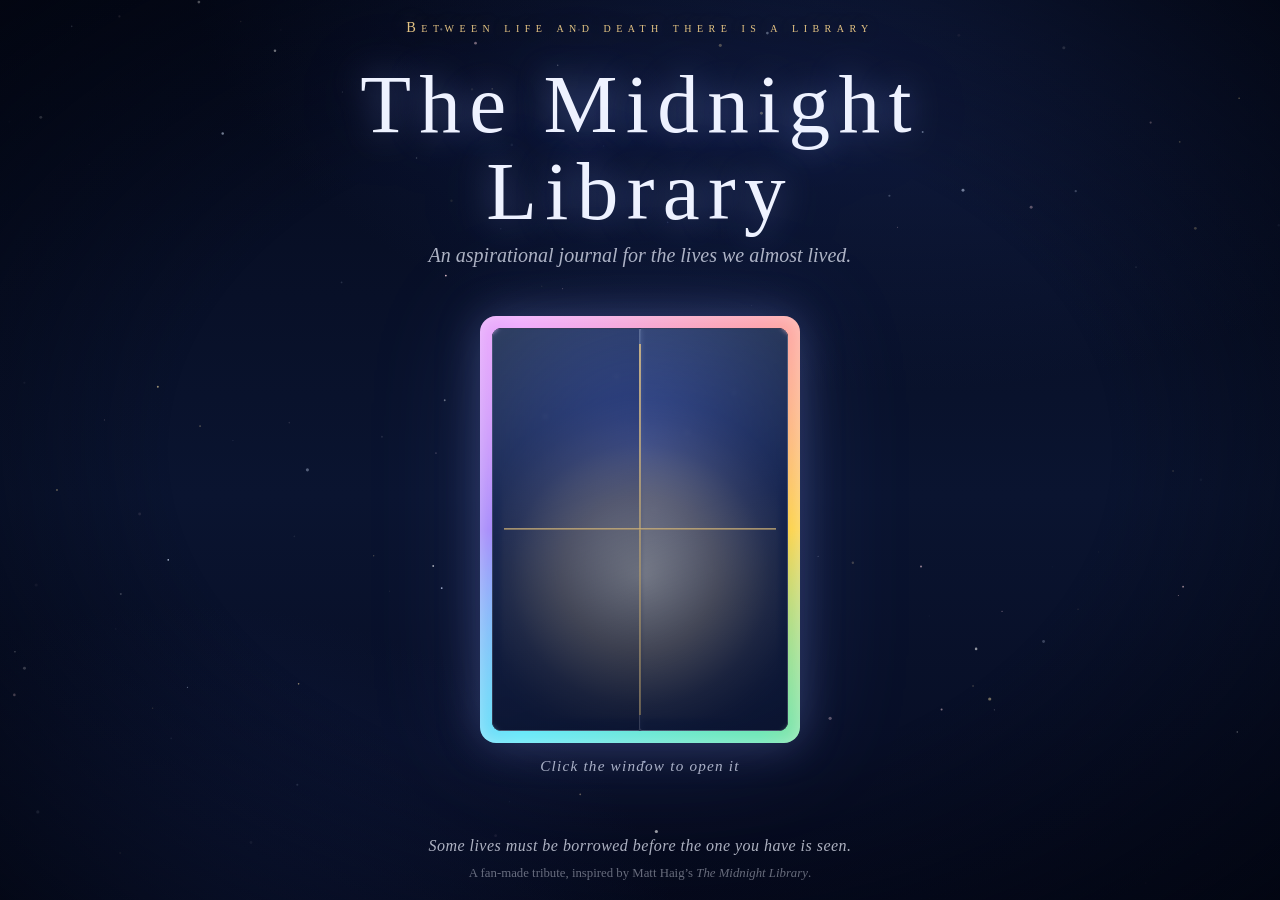
==== the-midnight-library.html @ 25c4d3fc "Add standalone single-file version for offline use Co-authored-by: arena-agent <297053741+arena-agen" ====
<!DOCTYPE html>
<html lang="en">
<head>
<meta charset="UTF-8">
<meta name="viewport" content="width=device-width, initial-scale=1.0">
<title>The Midnight Library — An Aspirational Journal</title>
<meta name="description" content="A fan-made interactive journal inspired by Matt Haig's The Midnight Library. Open the window, borrow a life, and return to your own.">
<link rel="icon" href="data:image/svg+xml,%3Csvg xmlns='http://www.w3.org/2000/svg' viewBox='0 0 100 100'%3E%3Ctext y='.9em' font-size='90'%3E%E2%9C%A6%3C/text%3E%3C/svg%3E">
<style>
/* ============================================================
   The Midnight Library — an aspirational journal
   Navy night · white serif · a window full of other lives
   ============================================================ */

:root {
  --navy-0: #050a1c;
  --navy-1: #0a1430;
  --navy-2: #101d42;
  --ink: #eef2ff;
  --ink-dim: rgba(238, 242, 255, 0.72);
  --gold: #e6c584;
  --gold-soft: rgba(230, 197, 132, 0.45);
  --serif: "Times New Roman", Times, serif;
}

* { margin: 0; padding: 0; box-sizing: border-box; }

html { scrollbar-color: var(--navy-2) var(--navy-0); }

body {
  font-family: var(--serif);
  color: var(--ink);
  background:
    radial-gradient(1200px 800px at 70% -10%, #14224d 0%, transparent 60%),
    radial-gradient(900px 700px at 15% 110%, #101c44 0%, transparent 55%),
    linear-gradient(180deg, var(--navy-0), var(--navy-1) 55%, #060b20);
  min-height: 100vh;
  overflow-x: hidden;
}

::selection { background: rgba(230, 197, 132, 0.35); color: #fff; }

#starfield {
  position: fixed;
  inset: 0;
  z-index: 0;
  display: block;
}

.vignette {
  position: fixed;
  inset: 0;
  z-index: 1;
  pointer-events: none;
  background: radial-gradient(ellipse at center, transparent 52%, rgba(2, 5, 15, 0.78) 100%);
}

/* ---------------- screens ---------------- */

.screen {
  position: fixed;
  inset: 0;
  z-index: 2;
  overflow-y: auto;
  display: flex;
  flex-direction: column;
  align-items: center;
  justify-content: center;
  text-align: center;
  padding: clamp(1.2rem, 4vw, 3rem);
  opacity: 0;
  visibility: hidden;
  transform: translateY(16px);
  pointer-events: none;
  transition: opacity 0.7s ease, transform 0.7s ease, visibility 0s linear 0.7s;
}

.screen.active {
  opacity: 1;
  visibility: visible;
  transform: none;
  pointer-events: auto;
  transition: opacity 0.7s ease, transform 0.7s ease, visibility 0s;
}

.overline {
  font-variant: small-caps;
  letter-spacing: 0.38em;
  font-size: clamp(0.72rem, 1.6vw, 0.9rem);
  color: var(--gold);
  text-shadow: 0 0 18px rgba(230, 197, 132, 0.35);
  margin-bottom: 1rem;
}

.screen-title {
  font-size: clamp(1.7rem, 5vw, 2.8rem);
  font-weight: normal;
  letter-spacing: 0.04em;
  line-height: 1.15;
  margin-bottom: 0.9rem;
}

.lede {
  color: var(--ink-dim);
  font-style: italic;
  font-size: clamp(1rem, 2.2vw, 1.15rem);
  max-width: 46ch;
  margin-bottom: 1.8rem;
  line-height: 1.6;
}

/* ---------------- landing ---------------- */

#screen-landing { gap: 0.55rem; }

.site-title {
  font-size: clamp(2.6rem, 8vw, 5.2rem);
  font-weight: normal;
  letter-spacing: 0.1em;
  line-height: 1.05;
  text-shadow:
    0 0 34px rgba(150, 175, 255, 0.45),
    0 0 90px rgba(120, 150, 255, 0.25);
}

.site-sub {
  color: var(--ink-dim);
  font-style: italic;
  font-size: clamp(1rem, 2.4vw, 1.25rem);
  margin-bottom: 1.6rem;
}

/* ------- the little window ------- */

.window {
  background: none;
  border: none;
  cursor: pointer;
  font-family: inherit;
  color: inherit;
  display: flex;
  flex-direction: column;
  align-items: center;
  gap: 0.9rem;
  padding: 0.5rem;
  margin: 0.4rem 0 0.6rem;
}

.window-frame {
  display: block;
  width: min(46vmin, 320px);
  aspect-ratio: 3 / 4;
  border-radius: 16px;
  padding: 12px;
  background: conic-gradient(from 210deg,
    #67e8f9, #a78bfa, #f0abfc, #fda4af, #fcd34d, #6ee7b7, #67e8f9);
  box-shadow:
    0 0 44px rgba(140, 160, 255, 0.28),
    0 0 120px rgba(120, 140, 255, 0.14),
    inset 0 0 16px rgba(255, 255, 255, 0.35);
  transition: transform 0.6s cubic-bezier(0.2, 0.8, 0.2, 1), box-shadow 0.6s ease;
  position: relative;
}

.window:hover .window-frame,
.window:focus-visible .window-frame {
  transform: scale(1.04);
  box-shadow:
    0 0 60px rgba(160, 180, 255, 0.4),
    0 0 160px rgba(130, 150, 255, 0.22),
    inset 0 0 18px rgba(255, 255, 255, 0.45);
}

.window:focus-visible { outline: 2px dashed var(--gold); outline-offset: 8px; border-radius: 18px; }

.window-inner {
  position: absolute;
  inset: 12px;
  border-radius: 9px;
  overflow: hidden;
  background: radial-gradient(circle at 50% 30%, #26398c 0%, #0d1838 55%, #080f26 100%);
}

.glow {
  position: absolute;
  inset: 0;
  background: radial-gradient(circle at 50% 62%,
    rgba(255, 244, 214, 0.95) 0%,
    rgba(255, 214, 140, 0.5) 28%,
    rgba(255, 200, 120, 0.12) 48%,
    transparent 65%);
  opacity: 0.85;
  transform: scale(0.94);
  transition: opacity 1s ease, transform 1.4s ease;
}

.glass {
  position: absolute;
  inset: 0;
  background:
    radial-gradient(1.5px 1.5px at 18% 22%, rgba(255, 255, 255, 0.95), transparent 60%),
    radial-gradient(1px 1px at 42% 12%, rgba(255, 240, 200, 0.9), transparent 60%),
    radial-gradient(1.2px 1.2px at 66% 26%, rgba(255, 255, 255, 0.85), transparent 60%),
    radial-gradient(1px 1px at 82% 16%, rgba(200, 220, 255, 0.9), transparent 60%),
    radial-gradient(1.4px 1.4px at 55% 45%, rgba(255, 255, 255, 0.8), transparent 60%),
    radial-gradient(1px 1px at 30% 55%, rgba(255, 220, 230, 0.85), transparent 60%),
    radial-gradient(1.2px 1.2px at 74% 60%, rgba(255, 255, 255, 0.9), transparent 60%),
    radial-gradient(1px 1px at 12% 70%, rgba(190, 220, 255, 0.8), transparent 60%),
    radial-gradient(circle at 50% 62%, rgba(255, 238, 200, 0.28), transparent 55%);
}

.pane {
  position: absolute;
  top: 0;
  bottom: 0;
  width: 50.5%;
  background: linear-gradient(160deg,
    rgba(170, 205, 255, 0.22) 0%,
    rgba(30, 48, 96, 0.5) 45%,
    rgba(12, 22, 52, 0.72) 100%);
  -webkit-backdrop-filter: blur(2px);
  backdrop-filter: blur(2px);
  border: 1px solid rgba(255, 255, 255, 0.16);
  transition: transform 1.15s cubic-bezier(0.72, 0, 0.18, 1);
}

.pane-left  { left: 0;  border-radius: 8px 3px 3px 8px; }
.pane-right { right: 0; border-radius: 3px 8px 8px 3px; }

.mullion {
  position: absolute;
  background: linear-gradient(180deg, rgba(230, 197, 132, 0.75), rgba(150, 130, 90, 0.6));
  transition: opacity 0.6s ease;
}

.mullion-v { left: calc(50% - 1px); top: 4%; bottom: 4%; width: 2px; }
.mullion-h { top: calc(50% - 1px); left: 4%; right: 4%; height: 2px; }

.window.open { cursor: default; }
.window.open .pane-left  { transform: translateX(-104%); }
.window.open .pane-right { transform: translateX(104%); }
.window.open .glow     { opacity: 1; transform: scale(1.35); }
.window.open .mullion  { opacity: 0; }
.window.open .hint     { opacity: 0; transform: translateY(6px); }

.hint {
  font-style: italic;
  font-size: 0.95rem;
  color: var(--ink-dim);
  letter-spacing: 0.08em;
  animation: breathe 3.2s ease-in-out infinite;
  transition: opacity 0.5s ease, transform 0.5s ease;
}

@keyframes breathe {
  0%, 100% { opacity: 0.55; }
  50%      { opacity: 1; }
}

.welcome-back {
  font-style: italic;
  color: var(--gold);
  font-size: 0.98rem;
  letter-spacing: 0.04em;
}

.landing-foot { margin-top: 2.2rem; }

.teaser {
  font-style: italic;
  color: var(--ink-dim);
  letter-spacing: 0.03em;
}

.credit {
  margin-top: 0.7rem;
  font-size: 0.8rem;
  color: rgba(238, 242, 255, 0.42);
}

/* ---------------- buttons ---------------- */

.btn {
  font-family: var(--serif);
  font-size: 0.85rem;
  letter-spacing: 0.22em;
  text-transform: uppercase;
  color: var(--gold);
  background: transparent;
  border: 1px solid var(--gold-soft);
  border-radius: 999px;
  padding: 0.9rem 1.9rem;
  cursor: pointer;
  transition: background 0.35s ease, box-shadow 0.35s ease, color 0.35s ease, transform 0.25s ease;
}

.btn:hover {
  background: rgba(230, 197, 132, 0.12);
  box-shadow: 0 0 26px rgba(230, 197, 132, 0.28);
  color: #fff8e7;
  transform: translateY(-1px);
}

.btn:active { transform: translateY(0); }

.btn:focus-visible { outline: 2px dashed var(--gold); outline-offset: 4px; }

.btn-ghost { border-color: rgba(238, 242, 255, 0.25); color: var(--ink-dim); }
.btn-ghost:hover { color: var(--ink); box-shadow: 0 0 20px rgba(238, 242, 255, 0.15); }

.btn-small { padding: 0.55rem 1.1rem; font-size: 0.72rem; }

/* ---------------- form ---------------- */

.form-wrap { display: flex; flex-direction: column; align-items: center; max-width: 660px; width: 100%; }

.card {
  width: 100%;
  text-align: left;
  background: linear-gradient(180deg, rgba(16, 29, 66, 0.82), rgba(9, 16, 38, 0.88));
  border: 1px solid rgba(230, 197, 132, 0.28);
  border-radius: 18px;
  padding: clamp(1.5rem, 4vw, 2.6rem);
  box-shadow:
    0 30px 80px rgba(0, 0, 0, 0.55),
    inset 0 0 40px rgba(20, 34, 80, 0.4);
  -webkit-backdrop-filter: blur(10px);
  backdrop-filter: blur(10px);
  display: flex;
  flex-direction: column;
  gap: 1.3rem;
}

.field-grid {
  display: grid;
  grid-template-columns: 1fr 1fr;
  gap: 1.2rem;
}

.field { display: flex; flex-direction: column; gap: 0.45rem; }

.field label {
  font-variant: small-caps;
  letter-spacing: 0.24em;
  font-size: 0.82rem;
  color: var(--gold);
}

.field input,
.field textarea {
  font-family: var(--serif);
  font-size: 1.05rem;
  color: var(--ink);
  background: rgba(5, 10, 28, 0.55);
  border: none;
  border-bottom: 1px solid rgba(238, 242, 255, 0.28);
  border-radius: 6px 6px 0 0;
  padding: 0.65rem 0.7rem;
  transition: border-color 0.3s ease, box-shadow 0.3s ease, background 0.3s ease;
}

.field textarea { resize: vertical; line-height: 1.55; }

.field input::placeholder,
.field textarea::placeholder { color: rgba(238, 242, 255, 0.34); font-style: italic; }

.field input:focus,
.field textarea:focus {
  outline: none;
  border-bottom-color: var(--gold);
  background: rgba(5, 10, 28, 0.8);
  box-shadow: 0 1px 0 var(--gold), 0 8px 24px -12px rgba(230, 197, 132, 0.35);
}

.card .btn-primary { align-self: center; margin-top: 0.4rem; }

.fineprint {
  text-align: center;
  font-size: 0.8rem;
  font-style: italic;
  color: rgba(238, 242, 255, 0.4);
  letter-spacing: 0.03em;
}

/* ---------------- shelf ---------------- */

.lib-wrap { display: flex; flex-direction: column; align-items: center; max-width:960px; width: 100%; }

.shelf {
  display: flex;
  flex-wrap: wrap;
  justify-content: center;
  gap: clamp(1rem, 3vw, 2rem);
  margin: 1.2rem 0 2rem;
  perspective: 900px;
}

.book {
  --c1: #3730a3;
  --c2: #7c3aed;
  width: 200px;
  height: 296px;
  border: none;
  border-radius: 6px 10px 10px 6px;
  background: linear-gradient(150deg, var(--c1) 0%, var(--c2) 100%);
  box-shadow:
    -8px 10px 26px rgba(0, 0, 0, 0.55),
    inset 0 0 0 1px rgba(255, 255, 255, 0.14),
    inset -10px 0 18px rgba(0, 0, 0, 0.4);
  cursor: pointer;
  font-family: var(--serif);
  color: #fdfbf5;
  position: relative;
  text-align: center;
  transition: transform 0.4s cubic-bezier(0.2, 0.8, 0.2, 1), box-shadow 0.4s ease;
}

.book::before {
  content: "";
  position: absolute;
  left: 8px;
  top: 6px;
  bottom: 6px;
  width: 3px;
  border-radius: 3px;
  background: rgba(0, 0, 0, 0.35);
  box-shadow: 1px 0 0 rgba(255, 255, 255, 0.12);
}

.book::after {
  content: "\2726";
  position: absolute;
  top: 10px;
  right: 10px;
  font-size: 0.7rem;
  color: rgba(255, 255, 255, 0.65);
}

.book:hover,
.book:focus-visible {
  transform: translateY(-14px) rotate(-1.4deg);
  box-shadow:
    -8px 14px 30px rgba(0, 0, 0, 0.55),
    0 22px 46px -14px var(--c1),
    inset 0 0 0 1px rgba(255, 255, 255, 0.22);
}

.book:focus-visible { outline: 2px dashed var(--gold); outline-offset: 5px; }

.book .vol {
  position: absolute;
  top: 16px;
  left: 0;
  right: 0;
  font-size: 0.62rem;
  letter-spacing: 0.3em;
  color: rgba(255, 235, 190, 0.9);
  text-transform: uppercase;
}

.book .btitle {
  position: absolute;
  top: 48px;
  bottom: 44px;
  left: 8px;
  right: 8px;
  display: flex;
  align-items: center;
  justify-content: center;
  writing-mode: vertical-rl;
  font-size: 1.05rem;
  letter-spacing: 0.05em;
  line-height: 1.25;
  text-shadow: 0 1px 3px rgba(0, 0, 0, 0.55);
}

.book .brole {
  position: absolute;
  bottom: 12px;
  left: 12px;
  right: 12px;
  font-style: italic;
  font-size: 0.76rem;
  line-height: 1.3;
  color: rgba(255, 255, 255, 0.78);
}

.lib-actions {
  display: flex;
  flex-wrap: wrap;
  justify-content: center;
  gap: 0.9rem;
  margin-bottom: 1.2rem;
}

/* ---------------- reader ---------------- */

.reader {
  position: fixed;
  inset: 0;
  z-index: 50;
  background: rgba(4, 8, 22, 0.88);
  -webkit-backdrop-filter: blur(8px);
  backdrop-filter: blur(8px);
  display: flex;
  flex-direction: column;
  align-items: center;
  justify-content: center;
  gap: 1rem;
  padding: clamp(0.8rem, 3vw, 2rem);
  overflow-y: auto;
}

.reader[hidden] { display: none; }

.reader-top {
  width: min(680px, 94vw);
  display: flex;
  justify-content: space-between;
  align-items: center;
}

.reader-crumb {
  font-variant: small-caps;
  letter-spacing: 0.3em;
  font-size: 0.8rem;
  color: var(--gold);
}

.reader-close {
  background: none;
  border: 1px solid rgba(238, 242, 255, 0.25);
  color: var(--ink-dim);
  width: 38px;
  height: 38px;
  border-radius: 50%;
  cursor: pointer;
  font-size: 0.9rem;
  transition: all 0.3s ease;
}

.reader-close:hover { color: #fff; border-color: var(--gold); box-shadow: 0 0 16px rgba(230, 197, 132, 0.3); }

.page {
  width: min(680px, 94vw);
  max-height: 64vh;
  overflow-y: auto;
  background: linear-gradient(180deg, #0e1a3d 0%, #081130 100%);
  border: 1px solid rgba(230, 197, 132, 0.3);
  border-radius: 14px;
  padding: clamp(1.6rem, 4.5vw, 3.2rem);
  box-shadow: 0 40px 100px rgba(0, 0, 0, 0.65), inset 0 0 60px rgba(16, 29, 66, 0.5);
  text-align: left;
}

.page.swap { animation: pageIn 0.5s cubic-bezier(0.2, 0.8, 0.2, 1); }

@keyframes pageIn {
  from { opacity: 0; transform: translateY(14px); }
  to   { opacity: 1; transform: none; }
}

.page .p-vol {
  font-variant: small-caps;
  letter-spacing: 0.32em;
  font-size: 0.75rem;
  color: var(--gold);
  text-align: center;
  margin-bottom: 1.1rem;
}

.page h3 {
  font-weight: normal;
  font-size: clamp(1.35rem, 3.4vw, 1.9rem);
  letter-spacing: 0.03em;
  text-align: center;
  line-height: 1.25;
}

.page .p-role {
  text-align: center;
  font-style: italic;
  color: var(--ink-dim);
  margin-top: 0.5rem;
}

.page .rule {
  border: none;
  height: 1px;
  margin: 1.4rem auto;
  width: 55%;
  background: linear-gradient(90deg, transparent, var(--gold-soft), transparent);
}

.page .chapter-label {
  font-variant: small-caps;
  letter-spacing: 0.3em;
  font-size: 0.8rem;
  color: var(--gold);
  text-align: center;
  margin-bottom: 1.2rem;
}

.page .p-body p {
  line-height: 1.9;
  margin: 1.05em 0;
  color: #e8ecff;
  font-size: 1.05rem;
  text-indent: 1.5em;
}

.page .p-body p:first-child { text-indent: 0; }

.page .p-body p:first-of-type::first-letter {
  font-size: 3.1em;
  float: left;
  line-height: 0.82;
  padding: 0.06em 0.14em 0 0;
  color: var(--gold);
  text-shadow: 0 0 18px rgba(230, 197, 132, 0.4);
}

.cover-ornament {
  text-align: center;
  color: var(--gold);
  font-size: 1.3rem;
  letter-spacing: 0.6em;
  margin: 1.1rem 0;
}

.belongs {
  text-align: center;
  font-style: italic;
  color: var(--ink-dim);
  margin-top: 1.6rem;
  line-height: 1.7;
}

.belongs strong { color: var(--ink); font-weight: normal; }

.dl-link {
  display: block;
  margin: 1.6rem auto 0;
  background: none;
  border: none;
  font-family: var(--serif);
  font-style: italic;
  font-size: 0.88rem;
  color: var(--gold);
  cursor: pointer;
  border-bottom: 1px dotted var(--gold-soft);
  padding-bottom: 2px;
}

.dl-link:hover { color: #fff8e7; }

.pager {
  display: flex;
  justify-content: space-between;
  align-items: center;
  width: min(680px, 94vw);
  gap: 1rem;
}

.pg-count {
  font-variant: small-caps;
  letter-spacing: 0.26em;
  font-size: 0.72rem;
  color: var(--ink-dim);
}

/* ---------------- epilogue ---------------- */

.epi-wrap { display: flex; flex-direction: column; align-items: center; max-width: 720px; width: 100%; }

#constellation {
  width: min(620px, 88vw);
  height: 120px;
  margin: 0.4rem 0 1.2rem;
}

.epi-text {
  max-width: 58ch;
  font-size: clamp(1.02rem, 2.2vw, 1.18rem);
  line-height: 1.95;
  color: #e8ecff;
}

.epi-text p { margin: 1em 0; }

.epi-text p:last-child {
  font-variant: small-caps;
  letter-spacing: 0.28em;
  color: var(--gold);
  font-size: 1.05rem;
}

.noscript {
  position: fixed;
  inset: auto 0 0 0;
  background: #1a0505;
  color: #ffd9d9;
  text-align: center;
  padding: 1rem;
  z-index: 99;
  font-family: var(--serif);
}

/* ---------------- responsive & motion ---------------- */

@media (max-width: 560px) {
  .field-grid { grid-template-columns: 1fr; }
  .book { width: 168px; height: 250px; }
  .book .btitle { top: 44px; bottom: 42px; font-size: 0.95rem; }
  .book .brole { font-size: 0.7rem; }
  .page { max-height: 68vh; }
  .pager { flex-wrap: wrap; justify-content: center; }
}

@media (prefers-reduced-motion: reduce) {
  *, *::before, *::after {
    animation-duration: 0.01ms !important;
    animation-iteration-count: 1 !important;
    transition-duration: 0.01ms !important;
  }
}

</style>
</head>
<body>

<canvas id="starfield" aria-hidden="true"></canvas>
<div class="vignette" aria-hidden="true"></div>

<!-- ================= LANDING ================= -->
<main id="screen-landing" class="screen active" aria-label="Welcome">
  <p class="overline">Between life and death there is a library</p>
  <h1 class="site-title">The Midnight<br>Library</h1>
  <p class="site-sub">An aspirational journal for the lives we almost lived.</p>

  <button id="window-door" class="window" aria-label="Open the window into the library" aria-expanded="false">
    <span class="window-frame">
      <span class="window-inner">
        <span class="glow"></span>
        <span class="glass"></span>
        <span class="pane pane-left"></span>
        <span class="pane pane-right"></span>
        <span class="mullion mullion-v"></span>
        <span class="mullion mullion-h"></span>
      </span>
    </span>
    <span class="hint">Click the window to open it</span>
  </button>

  <p id="welcome-back" class="welcome-back" hidden></p>

  <footer class="landing-foot">
    <p class="teaser">Some lives must be borrowed before the one you have is seen.</p>
    <p class="credit">A fan-made tribute, inspired by Matt Haig&rsquo;s <em>The Midnight Library</em>.</p>
  </footer>
</main>

<!-- ================= DETAILS FORM ================= -->
<section id="screen-form" class="screen" aria-label="Your details">
  <div class="form-wrap">
    <p class="overline">Step through</p>
    <h2 class="screen-title">Tell the library who you are</h2>
    <p class="lede">Before the doors can open, the librarian asks for three small truths.</p>

    <form id="library-form" class="card" autocomplete="off">
      <div class="field-grid">
        <div class="field">
          <label for="f-name">Your name</label>
          <input id="f-name" name="name" type="text" maxlength="40" placeholder="Whoever you are tonight" required>
        </div>
        <div class="field">
          <label for="f-age">Your age</label>
          <input id="f-age" name="age" type="number" min="8" max="120" step="1" placeholder="25" required>
        </div>
      </div>
      <div class="field">
        <label for="f-wish">Whose life do you wish to borrow?</label>
        <textarea id="f-wish" name="wish" rows="3" maxlength="240"
          placeholder="a K-pop idol · a doctor who cleared NEET · a version of me who never gave up"
          required></textarea>
      </div>
      <button class="btn btn-primary" type="submit">Open the Library</button>
      <p class="fineprint">Your words never leave this page — the library is polite like that.</p>
    </form>
  </div>
</section>

<!-- ================= SHELF OF LIVES ================= -->
<section id="screen-library" class="screen" aria-label="The shelf of borrowed lives">
  <div class="lib-wrap">
    <p class="overline">The library of lives</p>
    <h2 class="screen-title" id="library-title">Welcome, traveler.</h2>
    <p class="lede" id="library-lede">Three volumes have been pulled for you. Borrow one — or return to your own life.</p>

    <div id="shelf" class="shelf"></div>

    <div class="lib-actions">
      <button id="btn-own-life" class="btn">Return to your own life</button>
      <button id="btn-edit" class="btn btn-ghost">Change your details</button>
    </div>
    <p class="fineprint">The library keeps the light on. Volumes renew themselves forever.</p>
  </div>
</section>

<!-- ================= READER ================= -->
<div id="reader" class="reader" hidden role="dialog" aria-modal="true" aria-label="A borrowed life">
  <div class="reader-top">
    <span id="reader-crumb" class="reader-crumb">Volume I</span>
    <button id="reader-close" class="reader-close" aria-label="Close the book">&#10005;</button>
  </div>
  <article id="page" class="page"></article>
  <div class="pager">
    <button id="pg-prev" class="btn btn-small btn-ghost">&larr; Back</button>
    <span id="pg-count" class="pg-count">Page I of V</span>
    <button id="pg-next" class="btn btn-small">Next &rarr;</button>
  </div>
</div>

<!-- ================= EPILOGUE ================= -->
<section id="screen-epilogue" class="screen" aria-label="Epilogue">
  <div class="epi-wrap">
    <p class="overline">Epilogue</p>
    <h2 class="screen-title">The Most Perfect Role</h2>
    <canvas id="constellation" aria-hidden="true"></canvas>
    <div id="epi-text" class="epi-text"></div>
    <div class="lib-actions">
      <button id="btn-download" class="btn">&#10022; Save the epilogue</button>
      <button id="btn-again" class="btn btn-ghost">Begin again</button>
    </div>
  </div>
</section>

<noscript><p class="noscript">The library needs JavaScript to open its doors.</p></noscript>

<script>
/* The Midnight Library — night sky
   A field of slowly twinkling stars with the occasional shooting star. */
(function () {
  "use strict";

  var canvas = document.getElementById("starfield");
  if (!canvas || !canvas.getContext) return;

  var ctx = canvas.getContext("2d");
  if (!ctx) return; // canvas unsupported (e.g. very old browsers) — night sky stays plain navy
  var reduced = !!(window.matchMedia && window.matchMedia("(prefers-reduced-motion: reduce)").matches);

  var W = 0, H = 0;
  var stars = [];
  var meteors = [];
  var nextMeteor = 3500; // ms until first meteor
  var last = 0;

  var PALETTE = [
    [255, 255, 255],   // white
    [214, 228, 255],   // ice blue
    [255, 230, 168],   // warm gold
    [255, 214, 224]    // faint rose
  ];

  function resize() {
    var dpr = Math.min(window.devicePixelRatio || 1, 2);
    W = window.innerWidth;
    H = window.innerHeight;
    canvas.width = Math.floor(W * dpr);
    canvas.height = Math.floor(H * dpr);
    canvas.style.width = W + "px";
    canvas.style.height = H + "px";
    ctx.setTransform(dpr, 0, 0, dpr, 0, 0);
    seed();
  }

  function seed() {
    var count = Math.max(90, Math.min(260, Math.round((W * H) / 8500)));
    stars = [];
    for (var i = 0; i < count; i++) {
      stars.push({
        x: Math.random() * W,
        y: Math.random() * H,
        r: 0.3 + Math.random() * 1.35,
        base: 0.3 + Math.random() * 0.65,
        phase: Math.random() * Math.PI * 2,
        speed: 0.4 + Math.random() * 1.1,
        c: PALETTE[Math.floor(Math.random() * PALETTE.length)]
      });
    }
  }

  function drawSky(t) {
    ctx.clearRect(0, 0, W, H);

    for (var i = 0; i < stars.length; i++) {
      var s = stars[i];
      var tw = s.base * (0.55 + 0.45 * Math.sin(t * 0.001 * s.speed + s.phase));
      ctx.globalAlpha = tw;
      ctx.fillStyle = "rgb(" + s.c[0] + "," + s.c[1] + "," + s.c[2] + ")";
      ctx.beginPath();
      ctx.arc(s.x, s.y, s.r, 0, Math.PI * 2);
      ctx.fill();
    }
    ctx.globalAlpha = 1;
  }

  function spawnMeteor(t) {
    var sx = W * (0.25 + Math.random() * 0.7);
    var sy = Math.random() * H * 0.35;
    var speed = 5 + Math.random() * 4;                 // px per ~16ms step
    var angle = Math.PI * (0.12 + Math.random() * 0.1); // shallow downward slope
    meteors.push({
      x: sx, y: sy,
      vx: -Math.cos(angle) * speed,                    // drift left…
      vy: Math.sin(angle) * speed,                     // …and gently down
      born: t,
      life: 900 + Math.random() * 500
    });
    nextMeteor = t + 5000 + Math.random() * 7000;
  }

  function drawMeteors(t, dt) {
    for (var i = meteors.length - 1; i >= 0; i--) {
      var m = meteors[i];
      var age = t - m.born;
      if (age > m.life || m.x < -80 || m.y > H + 80) {
        meteors.splice(i, 1);
        continue;
      }
      m.x += m.vx * dt * 0.06;
      m.y += m.vy * dt * 0.06;

      var fade = 1 - age / m.life;
      var tailX = m.x - m.vx * 26;
      var tailY = m.y - m.vy * 26;

      var grad = ctx.createLinearGradient(m.x, m.y, tailX, tailY);
      grad.addColorStop(0, "rgba(255, 246, 220," + (0.9 * fade) + ")");
      grad.addColorStop(1, "rgba(255, 246, 220, 0)");

      ctx.strokeStyle = grad;
      ctx.lineWidth = 1.6;
      ctx.lineCap = "round";
      ctx.beginPath();
      ctx.moveTo(m.x, m.y);
      ctx.lineTo(tailX, tailY);
      ctx.stroke();

      ctx.fillStyle = "rgba(255, 252, 240," + fade + ")";
      ctx.beginPath();
      ctx.arc(m.x, m.y, 1.6, 0, Math.PI * 2);
      ctx.fill();
    }
  }

  function frame(t) {
    if (!last) last = t;
    var dt = Math.min(50, t - last);
    last = t;

    drawSky(t);

    if (!reduced) {
      if (t > nextMeteor) spawnMeteor(t);
      drawMeteors(t, dt);
      requestAnimationFrame(frame);
    }
  }

  window.addEventListener("resize", resize);
  resize();

  if (reduced) {
    drawSky(0); // one static painting
  } else {
    requestAnimationFrame(frame);
  }
})();

</script>
<script>
/* ============================================================
   The Midnight Library — the life engine
   Matches whatever you wished to be with a borrowed life,
   then writes it as a small journal: four chapters + a whisper.
   Plain data + functions; no DOM here, so it also runs in Node.
   ============================================================ */
var LivesEngine = (function () {
  "use strict";

  var CHAPTER_HEADINGS = [
    "Chapter I — The Door Opens",
    "Chapter II — The Life Itself",
    "Chapter III — The Small Cracks",
    "What the Library Whispered"
  ];

  var ROMAN_VOLUMES = ["I", "II", "III"];

  /* ----------------------------------------------------------
     Each archetype: keywords matched against your wish,
     neighbouring shelves to browse when this one is taken,
     and four chapters written around {name}, {age} and {wish}.
     ---------------------------------------------------------- */
  var ARCHETYPES = [
    {
      id: "idol",
      role: "a pop idol with your face on every billboard",
      title: "The Spotlight Life",
      tagline: "Twenty thousand lightsticks, humming your name.",
      colors: ["#7c3aed", "#db2777"],
      keywords: ["k-pop", "kpop", "k pop", "pop idol", "idol", "singer", "sing", "musician", "rockstar", "rock star", "band", "songwriter", "rapper", "dancer-singer"],
      neighbors: ["creator", "actor", "dancer"],
      chapters: [
        function (c) { return "The practice room smells of cold coffee and floor polish. Somewhere above you, twenty thousand lightsticks are already humming, and the choreographer is counting you in — five, six, seven, eight. In this life, " + c.name + ", your voice is the song strangers cry to at two in the morning. Tonight, for the first time, you let yourself hear it."; },
        function (c) { return "Debut comes like weather — sudden, enormous, beyond appeal. Music shows, fan signs, a face on a billboard you once walked beneath on your way to somewhere ordinary. At " + c.age + ", in the other ledger of your life, you hummed in the shower and told no one. Here, the whole country knows the bridge by heart, and teenagers ink your name into notebook margins. There is a version of fame that feels like being hugged by an entire city."; },
        function (c) { return "But the schedule is a contract written in sleeplessness. Four hours of sleep, then cameras; a song you wrote shelved for one focus groups liked more; your mother aging on a phone screen. The comment section knows your waistline, your dating life, your grief. Some nights the applause stops, and the silence is so loud you can hear the practice room again, asking why you started."; },
        function (c) { return "Applause is real, and so is the silence after it. The library does not ask you to stop singing. It asks whether you sang because the song was yours — or because the dark needed proof. Bring the answer home with you; it is worth more than any trophy on this shelf."; }
      ]
    },

    {
      id: "doctor",
      role: "a doctor whose white coat fits like destiny",
      title: "The White-Coat Life",
      tagline: "The envelope opened differently here.",
      colors: ["#0ea5e9", "#10b981"],
      keywords: ["doctor", "neet", "mbbs", "physician", "surgeon", "medical", "medic", "nurse", "psychiatrist", "dentist", "vet"],
      neighbors: ["scientist", "teacher", "marine"],
      chapters: [
        function (c) { return "The corridor is longer than memory, and it smells of antiseptic and rain. White coat, stethoscope, a name badge spelled correctly on the first try. In this life, the envelope opened differently. In this life, the rank existed — and it was enough."; },
        function (c) { return "MBBS first: anatomy labs at midnight, the first suture you ever placed — trembling, and perfect. Then the wards: rounds at dawn, charts at midnight, the senior who tosses you the keys to your first solo emergency. At " + c.age + ", in the life you know, you measured your worth in marks out of seven hundred and twenty. Here you are measured in heartbeats returned. The first patient who calls you “doctor” is sixty years old and crying. So are you."; },
        function (c) { return "Yet the night shifts accumulate like snow. A patient you could not save sits behind your eyes for years. Festivals happen in the cafeteria between codes. And sometimes, washing your hands for the hundredth time, you wonder whose dream this was — yours, or everyone else’s idea of one."; },
        function (c) { return "A rank is a door, not a verdict. The same hands that held the pen hold everything else you love. The library whispers: heal boldly — and leave the doorway open behind you, so the child who first dreamed this can walk through as herself."; }
      ]
    },

    {
      id: "engineer",
      role: "an engineer from the institute everyone dreams of",
      title: "The Rank-List Life",
      tagline: "The exam went your way the first time.",
      colors: ["#1d4ed8", "#06b6d4"],
      keywords: ["engineer", "engineering", "iit", "jee", "nit", "coder", "programmer", "software", "tech", "computer", "developer", "data scientist", "ai"],
      neighbors: ["scientist", "creator", "pilot"],
      chapters: [
        function (c) { return "The hostel room smells of solder, instant noodles and ambition. On the notice board hangs a rank list — and somewhere near the top, your name. In this life, the exam went your way. The letter arrived, and the whole house wept with pride."; },
        function (c) { return "The campus is banyan trees and all-nighters. You learn to debug at three in the morning, to present to rooms full of people cleverer than you, and to fail a test and survive it. Placement season arrives; the offer letter carries a number that makes your father’s shoulders drop with relief. Years later your code runs quietly in places you will never visit, moving money, medicine and messages — like very good plumbing."; },
        function (c) { return "But impostor syndrome is a roommate who never moves out. Batchmates seem born knowing things you had to bleed for. Some evenings you scroll the profiles of school friends — the ones who never went to coaching — and wonder whether the rank bought you a ladder or a cage. The question follows you like a shadow: did you choose this, or did it choose you?"; },
        function (c) { return "The library knows every rank list ends at the same address. Nothing here can rank the patience you show, the problems you untangle for friends at midnight, the way you keep learning when nobody grades you. Doors open by ranks; lives open by character."; }
      ]
    },

    {
      id: "scientist",
      role: "a scientist chasing one beautiful question",
      title: "The Whiteboard Life",
      tagline: "The graph matches the theory on a Tuesday.",
      colors: ["#4338ca", "#8b5cf6"],
      keywords: ["scientist", "science", "research", "researcher", "physicist", "chemist", "biologist", "mathematician", "professor", "astrophysics", "quantum", "nasa", "isro"],
      neighbors: ["doctor", "astronaut", "engineer"],
      chapters: [
        function (c) { return "The lab hums at two in the morning, the freezer’s small compressor counting time like a metronome. The whiteboard is dense with symbols only three people on Earth read for pleasure. In this life, " + c.name + ", you are one of them."; },
        function (c) { return "Grants, journals, conferences in cities you half-sightsee. Then the Tuesday everything turns: the graph matches the theory, the cells do exactly what the model said, and you sit alone in the glow of a result no one else has ever seen. It is a small thing, honest and enormous. Decades of wrong guesses collapse into one clean line. At " + c.age + ", in the other ledger of your life, you had begun to believe curiosity was a luxury. Here it is your salary."; },
        function (c) { return "But science pays in delayed answers. Papers rejected, experiments that simply refuse, funding that evaporates between fiscal years. Colleagues leave for industries that glitter. Some winters you defend the value of knowing a little more about almost nothing, and your voice shakes while you do it."; },
        function (c) { return "Curiosity is the one career that never fires you — it only waits. The library asks nothing grand: keep one question alive in your ordinary life, and feed it ten minutes a day. Discovery is a habit long before it is a headline."; }
      ]
    },

    {
      id: "actor",
      role: "an actor or model the cameras adore",
      title: "The Flashbulb Life",
      tagline: "“Again — but sadder.”",
      colors: ["#be185d", "#f59e0b"],
      keywords: ["actor", "actress", "model", "film", "bollywood", "hollywood", "cinema", "movie", "movies", "drama", "theatre", "theater", "influencer-model", "star"],
      neighbors: ["idol", "creator", "artist"],
      chapters: [
        function (c) { return "The casting director looks over the top of her glasses. “Again,” she says, “but sadder.” In this life, " + c.name + ", the camera loves you the way weather loves a field — completely, and for a season."; },
        function (c) { return "Auditions turn to callbacks, callbacks to a debut, a debut to a billboard over the highway you used to walk beneath. The shutter clicks like a metronome; stylists, premieres, flashbulbs stitching your name into the skyline. Fans draw you in the margins of their notebooks. Strangers feel they know you, which is flattering and faintly false."; },
        function (c) { return "There is a binder somewhere labeled only with a date — every “no” you ever heard. Roles you took to pay rent. Friends who loved the poster, not the person. And always the quiet arithmetic of a face that changes on schedule. Some mornings you pass a mirror and negotiate with it."; },
        function (c) { return "Cameras adored you here. Notice how few of them asked how you were. The library’s whisper: you were interesting long before you were visible — and you will remain so long after the last flash. Carry the person off-set; the image can stay."; }
      ]
    },

    {
      id: "athlete",
      role: "an athlete the stadium chants for",
      title: "The Starting-Block Life",
      tagline: "Forty thousand throats shape your name.",
      colors: ["#b45309", "#dc2626"],
      keywords: ["athlete", "sport", "cricket", "cricketer", "football", "footballer", "olympic", "runner", "player", "chess", "badminton", "tennis", "boxer", "swimmer", "gymnast", "archer", "kabaddi", "hockey"],
      neighbors: ["dancer", "idol", "pilot"],
      chapters: [
        function (c) { return "The stadium holds its breath. Forty thousand throats shape your name, and in this life it does not crack. The starting blocks are cold. You have never been more awake."; },
        function (c) { return "Training at dawn, ice baths, the coach’s whistle like a second heartbeat. Season after season the numbers bend upward until the record board carries your surname. The medal hangs heavy and right. At " + c.age + ", in the ledger you know, you watched finals on a small screen and imagined the roar. Here, you are the reason for it."; },
        function (c) { return "Then the knee goes in the quarter-final, quietly, like a door closing. Rehab is a religion without miracles. You return slower; younger bodies orbit you; the crowd still claps, but it is saying goodbye in advance. The day you retire, the stadium is full — and you are not sure which of you is the one being celebrated."; },
        function (c) { return "Your body keeps the score of every life you refused to live inside it. The library whispers: strength is not the absence of fracture — it is what you build around it. Rest is training too."; }
      ]
    },

    {
      id: "writer",
      role: "a writer whose sentences strangers underline",
      title: "The Manuscript Life",
      tagline: "The rejection letters stopped. One said yes.",
      colors: ["#92400e", "#d97706"],
      keywords: ["writer", "author", "poet", "poetry", "novel", "novelist", "book", "books", "story", "stories", "blogger", "journalist", "screenwriter"],
      neighbors: ["teacher", "creator", "artist"],
      chapters: [
        function (c) { return "A desk, a window, a manuscript thick as a brick. The rejection letters stop; the acceptance letter has a stamp on it. In this life, " + c.name + ", the world agreed to read what you had to say."; },
        function (c) { return "Publication at twenty-six. Launch events with wine you cannot afford; letters from strangers saying your sentences kept them company on night trains. You learn the monk’s discipline of the empty page and the strange immortality of seeing your name on a spine. Reviews are mixed, sales are decent, and one reader writes that she rereads you “like weather.” At " + c.age + ", in the ordinary ledger, your notebooks stayed private. Here, they paid the rent."; },
        function (c) { return "But the second book terrifies you — every sentence auditions for its predecessor. Deadlines eat whole seasons. Sometimes you write what sells and find your real question buried at the bottom of a drawer. Success, you discover, has its own blank page."; },
        function (c) { return "You have already survived a thousand endings on paper. The one life that genuinely needs your unfinished drafts is your own. The library whispers: keep a notebook — for nobody. That is where the truth lives."; }
      ]
    },

    {
      id: "entrepreneur",
      role: "the founder whose napkin sketch became a skyline",
      title: "The Corner-Office Life",
      tagline: "A garage, one chair, infinite ambition.",
      colors: ["#0f766e", "#ca8a04"],
      keywords: ["business", "entrepreneur", "startup", "ceo", "founder", "millionaire", "billionaire", "richest", "rich", "money", "tycoon", "brand", "company", "owner"],
      neighbors: ["chef", "artist", "engineer"],
      chapters: [
        function (c) { return "The garage has one chair, a secondhand server, and ambition enough for a skyline. In this life, the pitch lands, the money flows, and the logo you sketched on a napkin learns to fly."; },
        function (c) { return "Growth like weather: offices, offshore teams, magazine covers, a number with commas. The magazine calls you “visionary,” which means nobody can explain what you do. You buy the car, then the building; you give your parents the house with the garden. People say you made it, and for a while you agree."; },
        function (c) { return "But birthdays happen on conference calls. Friends become employees, then memories. The penthouse at midnight is very quiet, and wealth, you discover, is excellent at keeping score and useless at keeping company. You begin to wonder which version of yourself got left behind in the garage."; },
        function (c) { return "Wealth is a key, not a room. The library asks only that you remember which doors you would rather unlock — and that some of them never required money. A napkin dream is still a dream; do not move out of it entirely."; }
      ]
    },

    {
      id: "chef",
      role: "a chef whose kitchen feeds a whole city’s heart",
      title: "The Brigade Life",
      tagline: "Ninety degrees, and perfectly calm.",
      colors: ["#c2410c", "#eab308"],
      keywords: ["chef", "cook", "cooking", "baker", "bakery", "food", "restaurant", "culinary", "barista", "hotel management"],
      neighbors: ["artist", "entrepreneur", "marine"],
      chapters: [
        function (c) { return "The kitchen is ninety degrees and perfectly calm. In this life, " + c.name + ", your hands feed people — and someone, eventually, wrote a star next to your name."; },
        function (c) { return "Stations first: garde manger, poissonnier, the brigade shouting in a language you learned like love. Then your own kitchen, your own menu, the critic’s quiet nod, the star. The signature dish — the one with your grandmother’s spice ratio — becomes the reservation people make for anniversaries, proposals, forgiven grudges."; },
        function (c) { return "But burns map your forearms; holidays vanish into dinner service; the staff meal is the only family dinner left. One night you plate forty covers and realize you have not sat at a table in weeks — eating slowly, in the company of someone you love."; },
        function (c) { return "Feeding people is holy work; the library insists you are allowed to be fed as well. Set a place for yourself at your own table. Some recipes only work shared."; }
      ]
    },

    {
      id: "artist",
      role: "an artist whose work outlives the market",
      title: "The North-Light Life",
      tagline: "The gallery called first.",
      colors: ["#a21caf", "#ec4899"],
      keywords: ["artist", "art", "painter", "painting", "designer", "design", "fashion", "illustrator", "sculptor", "architecture", "architect", "photographer", "photography", "makeup", "interior"],
      neighbors: ["actor", "writer", "creator"],
      chapters: [
        function (c) { return "The studio has north light and the smell of turpentine. In this life, the gallery called first. Your canvases hang in rooms where people instinctively lower their voices."; },
        function (c) { return "Years of sketchbooks finally resolve into a voice — yours, unmistakable. The dress you draped on a Friday is photographed on a Saturday, and by Sunday it exists in a hundred languages. Commissions arrive; your style is imitated, argued about, credited. At " + c.age + ", in the ledger you know, you were told art is a hobby. Here it is your address."; },
        function (c) { return "Yet commercial work crowds out the canvas nobody buys. Deadlines flatten your questions into deliverables. Some months you catch yourself making for the market what you once made for the mirror. A mural gets painted over for a billboard. The billboard is for a bank."; },
        function (c) { return "Everything beautiful you made still exists somewhere, permanently. So do you — and both need daylight. The library’s whisper: protect one uncommissioned hour a week. That is the studio the market cannot gentrify."; }
      ]
    },

    {
      id: "astronaut",
      role: "an astronaut holding the whole world in attention",
      title: "The Blue-Marble Life",
      tagline: "Thirty kilograms of suit, and it feels like a hug.",
      colors: ["#1e3a8a", "#0ea5e9"],
      keywords: ["astronaut", "space", "mars", "moon", "cosmos", "galaxy", "star", "stars", "orbit", "rocket", "spacex", "alien"],
      neighbors: ["scientist", "pilot", "engineer"],
      chapters: [
        function (c) { return "The suit weighs thirty kilograms and feels, strangely, like a hug. Through the small window, the Earth is doing that impossible thing it does — glowing, defenseless, whole. In this life, " + c.name + ", humanity lent you its eyes."; },
        function (c) { return "Training: centrifuge spins, underwater rigs, exams in three languages. Then the ride up — eight minutes of controlled thunder — and suddenly your coffee floats. From orbit, borders vanish; wars look like weather. The first spacewalk lasts six hours and quietly reorders your atoms. Back home, children write to ask what it is like to hold the Moon in your attention."; },
        function (c) { return "But the years are simulations and goodbyes. Family milestones arrive through a delay-lagged screen. Gravity returns heavier than before — literally, and otherwise. Some nights you dream of the blue marble and wake guilty for having left it at all."; },
        function (c) { return "From far enough away, every border disappears; from close enough, so does every grudge. The library asks you to carry one of those distances home. Perspective, luckily, is a reusable rocket."; }
      ]
    },

    {
      id: "dancer",
      role: "a dancer whose body speaks in fluent music",
      title: "The Barre Life",
      tagline: "The program prints your name beside the lead.",
      colors: ["#9d174d", "#c084fc"],
      keywords: ["dance", "dancer", "ballet", "choreographer", "choreography"],
      neighbors: ["athlete", "idol", "actor"],
      chapters: [
        function (c) { return "The barre is worn smooth by generations of hands. In this life, your body is fluent — and the program with your name beside the lead role is printed in four languages."; },
        function (c) { return "Years of six-in-the-morning stretches, of counting music like prayer, resolve into the principal role. Curtain calls stack like offerings; your turnout gets mentioned in reviews; a girl in the corps watches you the way you once watched someone. At " + c.age + ", in the ledger you know, dance was the thing behind the door you closed. Here, the door never shut."; },
        function (c) { return "But ankles negotiate their own contracts. Mirrors grow candid with age; the body retires its chairs earlier than the heart. The farewell performance sells out, and halfway through you understand they are applauding your past tense."; },
        function (c) { return "Dance has no alphabet and no retirement. The library whispers: move where you are — kitchen, hallway, monsoon. The music does not check your credentials."; }
      ]
    },

    {
      id: "teacher",
      role: "a teacher remembered decades later",
      title: "The Chalk-Dust Life",
      tagline: "They remember you in rooms you’ll never enter.",
      colors: ["#166534", "#84cc16"],
      keywords: ["teacher", "teach", "teaching", "professor", "school", "coach", "mentor", "tuition"],
      neighbors: ["writer", "doctor", "scientist"],
      chapters: [
        function (c) { return "Chalk dust in the afternoon light, thirty-two chairs, one bell. In this life, " + c.name + ", they remember you — decades later, in rooms you will never enter."; },
        function (c) { return "Not fame, but frequency: the lesson that catches a student at the exact angle of her doubt; the boy who returns at twenty-five to say you were the first person who believed he could. You teach long enough to teach the children of your students. Your name ends up in speeches you were never invited to hear."; },
        function (c) { return "Yet the salary is modest and the paperwork mountainous. The poems you meant to write become lesson plans. Some years the system makes you feel like a clerk of other people’s potential, and one evening you wonder aloud whether anyone will ever remember yours."; },
        function (c) { return "Most legacies are quiet, and the loudest ones never know them. The library whispers: you planted in soil you will not see harvested. That is not a loss — that is exactly how orchards work."; }
      ]
    },

    {
      id: "creator",
      role: "a creator the internet invites into its pockets",
      title: "The Ring-Light Life",
      tagline: "Upload complete. A million people are watching.",
      colors: ["#dc2626", "#7c3aed"],
      keywords: ["youtuber", "youtube", "streamer", "twitch", "gamer", "gaming", "esports", "influencer", "vlogger", "podcast", "content", "tiktok", "reels", "video", "anchor", "rj ", "radio"],
      neighbors: ["idol", "actor", "writer"],
      chapters: [
        function (c) { return "Ring light on, thumbnail ready, the upload bar filling like a thermometer. In this life, the internet knows your face before your neighborhood does."; },
        function (c) { return "The first video breaks; the channel compounds. A million subscribers, brand deals, fan art, convention panels where people queue for your hand. You turn the hobby that lived in your bedroom into a livelihood, then something like an empire — employees, a studio, a flag on the lawn. At " + c.age + ", in the ledger you know, you were told to log off and study. Here, the screen studied you back."; },
        function (c) { return "But the algorithm is a landlord who can evict overnight. The comments section glows like a city at three in the morning; privacy becomes a premium subscription. Friends get measured in collaborations. One day you realize you have performed your life for so long that the unrecorded moments feel somehow less real."; },
        function (c) { return "Attention is rented, never owned. The library asks you to build something no one can unsubscribe from: your own regard. Log off and touch grass — the world uploads nothing, yet keeps everything."; }
      ]
    },

    {
      id: "marine",
      role: "a marine biologist with salt on your sleeves",
      title: "The Tidal Life",
      tagline: "Your patients have scales, shells, or silence.",
      colors: ["#155e75", "#2dd4bf"],
      keywords: ["marine biologist", "marine", "ocean", "animal", "animals", "veterinary", "vet ", "wildlife", "zoo", "zookeeper", "dolphin", "whale", "turtle", "shark", "dog", "cats", "pet", "bird"],
      neighbors: ["scientist", "chef", "astronaut"],
      chapters: [
        function (c) { return "Salt on your sleeves, diesel in the wind, the research vessel doing its slow drumbeat against the swell. In this life, " + c.name + ", your patients have scales, shells, or silence."; },
        function (c) { return "Tagging the turtle who outswims empires; the rescue calf that nurses at your hand; the reef census that proves, against all lobbying, that the ocean is warming. Grants are scarce; the work is wet; the data outlives the funding. Every spring you migrate like the animals you study, and the calendar is written in currents."; },
        function (c) { return "Storms cancel whole seasons; politics cancels studies; some species you counted in your twenties exist now only in your spreadsheets. There are nights on deck when the size of the problem and the smallness of your boat negotiate a rough, tender peace."; },
        function (c) { return "The ocean does not hurry, and neither does healing. The library whispers: depth over speed. You are allowed to be a creature who takes her time."; }
      ]
    },

    {
      id: "pilot",
      role: "a pilot for whom sunrise happens above the clouds",
      title: "The Cockpit Life",
      tagline: "Runway lights, like a sentence you get to finish.",
      colors: ["#334155", "#38bdf8"],
      keywords: ["pilot", "aviation", "fly", "flying", "airline", "air hostess", "airport", "captain"],
      neighbors: ["astronaut", "entrepreneur", "engineer"],
      chapters: [
        function (c) { return "The cockpit glows amber in the pre-dawn dark. Runway lights unspool ahead like a sentence you get to finish. In this life, " + c.name + ", the sky is your workplace — and you are very good at it."; },
        function (c) { return "First solo while the world was still in bed. Thousands of landings across monsoons and clear winter dawns; sunrises above the cloud layer that photographs have never once captured honestly. The uniform carries a quiet respect; strangers go still at parties when you mention what you fly."; },
        function (c) { return "But hotels blur into one another; birthdays happen over the intercom; the bed at home is a frequent-guest room you visit between sectors. Some arrivals, the city below is so beautiful it aches — and you will be asleep there in four hours."; },
        function (c) { return "Every landing is a small decision to come back. The library asks: keep deciding — and put down roots deep enough to land in. A life aloft needs gravity too."; }
      ]
    }
  ];

  /* The shelf always holds one special volume:
     the life in which everything simply… went right. */
  var UNBROKEN = {
    id: "unbroken",
    role: "the version of you that everything went right for",
    title: "The Life That Never Doubted",
    tagline: "One book has no author photograph.",
    colors: ["#713f12", "#fbbf24"],
    keywords: [],
    neighbors: [],
    chapters: [
      function (c) { return "One book on this shelf has no author photograph. It is the life in which the letter said yes at eighteen, the door opened early, and doubt — that small grey roommate — never moved in. The librarian slides it toward you without a word."; },
      function (c) { return "Read it luxuriously. The exam went your way the first time. The love stayed. The career climbed like a staircase with good lighting. Applause, comfort, the respect of everyone whose opinion you were raised to fear. For a while it gleams like a harbor."; },
      function (c) { return "Then, around the fifth chapter, a quiet strangeness: a museum feeling. Success without resistance has no grip; comfort without contrast is a room with no echoes. You realize, with a chill, that you have begun to miss the old grey roommate — doubt, whose nagging used to push you toward everything real. Perfection, it turns out, grows bored of itself."; },
      function (c) { return "Even perfection grows tired of being perfect. A life without resistance is a violin string with nothing to pluck. You do not need a flawless life; you need your life — the one with the beautiful fractures. Close this book gently. The librarian is already holding the door to what comes next."; }
    ]
  };

  /* When the library cannot name your wish, it writes it verbatim
     into the journal anyway — every wanting deserves a door. */
  var GENERIC = {
    id: "generic",
    role: "the life you described, in your own words",
    title: "The Life You Named",
    tagline: "Whatever you asked for, this is its door.",
    colors: ["#3730a3", "#7c3aed"],
    keywords: [],
    neighbors: [],
    chapters: [
      function (c) { return "You told the library, plainly, what you wanted: “" + c.wish + ".” The librarian wrote it down in a hand older than ink, then led you to a door you had somehow walked past every single day of your life."; },
      function (c) { return "On the other side, it is all true. The mornings belong to it; the skills are settled in your hands; the people who matter recognize you for it. " + c.name + ", at " + c.age + ", you carried the wanting so long it became furniture. Here, the wanting is the architecture. Notice how natural competence feels after a decade of practice — like breathing with the windows open."; },
      function (c) { return "And yet — every life has its own small weather. There are evenings when the dream asks more of you than you planned to give, when you miss the strange mercy of wanting something you cannot have. Even answered prayers grow mouths."; },
      function (c) { return "The library never promised a flawless life; it only lends lives, like books. This one is yours for a while — read it gently, take what is useful, dog-ear nothing. The shelf is patient, and so are you."; }
    ]
  };

  /* ------------------------- matching ------------------------- */

  function scoreKeywords(keywords, text) {
    var t = (" " + text.toLowerCase() + " ");
    var score = 0;
    for (var i = 0; i < keywords.length; i++) {
      var k = keywords[i].toLowerCase();
      if (t.indexOf(k) !== -1) {
        score += k.length >= 5 ? 2 : 1;
      }
    }
    return score;
  }

  function byId(id) {
    for (var i = 0; i < ARCHETYPES.length; i++) {
      if (ARCHETYPES[i].id === id) return ARCHETYPES[i];
    }
    return null;
  }

  function pickSecondary(primary, wish) {
    // Best neighbour by wish relevance; else the top-scoring stranger.
    if (primary && primary.neighbors && primary.neighbors.length) {
      var best = null, bestScore = 0;
      for (var i = 0; i < primary.neighbors.length; i++) {
        var cand = byId(primary.neighbors[i]);
        if (!cand || cand.id === primary.id) continue;
        var s = scoreKeywords(cand.keywords, wish);
        if (s > bestScore) { bestScore = s; best = cand; }
      }
      if (best) return best;
      return byId(primary.neighbors[0]);
    }
    // Generic primary: choose by the letters of the wish, deterministically.
    var idx = (wish.length * 7 + 3) % ARCHETYPES.length;
    return ARCHETYPES[idx];
  }

  function build(name, age, wish) {
    var ctx = { name: name, age: age, wish: wish };

    var scored = ARCHETYPES.map(function (a) {
      return { a: a, s: scoreKeywords(a.keywords, wish) };
    }).sort(function (x, y) { return y.s - x.s; });

    var primary = scored[0].s > 0 ? scored[0].a : GENERIC;
    var secondary = pickSecondary(primary, wish);

    // Never show the same shelf twice.
    if (secondary.id === primary.id) {
      secondary = ARCHETYPES[(scored[0].s + 5) % ARCHETYPES.length];
    }

    var picks = [primary, secondary, UNBROKEN];

    return picks.map(function (life, i) {
      return {
        id: life.id,
        volume: ROMAN_VOLUMES[i],
        role: life.role,
        title: life.title,
        tagline: life.tagline,
        colors: life.colors,
        chapters: life.chapters.map(function (fn) { return fn(ctx); })
      };
    });
  }

  /* ------------------------- epilogue ------------------------- */

  function epilogue(name, age) {
    return [
      name + ". You were " + age + " years old when you stepped into the midnight of your own becoming. Three lives you borrowed, and each of them handed you something: the spotlight’s truth, another road’s weather, and a perfect life’s small emptiness.",
      "The books are closing now. The stars are going back to being stars. Somewhere behind you, all those doors are shutting softly — not in refusal, but in recognition.",
      "The library was never trying to sell you another life. It was trying to hand you back your own. However ordinary it seems, however interrupted — this is the one life in which your presence is irreplaceable. The most perfect role you will ever play, in any library in any universe, is you.",
      "Take it."
    ];
  }

  return {
    build: build,
    chapterHeadings: CHAPTER_HEADINGS,
    epilogue: epilogue
  };
})();

if (typeof module !== "undefined" && module.exports) {
  module.exports = LivesEngine;
}

</script>
<script>
/* The Midnight Library — front desk
   Screen flow: landing window -> details -> shelf of lives ->
   reading a volume -> the epilogue under your name in stars. */
(function () {
  "use strict";

  var $ = function (sel) { return document.querySelector(sel); };

  var state = {
    name: "",
    age: 25,
    wish: "",
    lives: [],
    lastRead: null,   // index into lives
    page: 0,
    headings: LivesEngine.chapterHeadings
  };

  var STORE_KEY = "midnight-library-visit";

  function esc(s) {
    return String(s).replace(/[&<>"']/g, function (m) {
      return { "&": "&amp;", "<": "&lt;", ">": "&gt;", '"': "&quot;", "'": "&#39;" }[m];
    });
  }

  function roman(n) {
    var table = [[10, "X"], [9, "IX"], [5, "V"], [4, "IV"], [1, "I"]];
    var out = "";
    for (var i = 0; i < table.length; i++) {
      while (n >= table[i][0]) { out += table[i][1]; n -= table[i][0]; }
    }
    return out;
  }

  function clampAge(v) {
    var n = parseInt(v, 10);
    if (isNaN(n)) n = 25;
    return Math.max(8, Math.min(120, n));
  }

  /* ------------------------- screens ------------------------- */

  function show(id) {
    var screens = document.querySelectorAll(".screen");
    for (var i = 0; i < screens.length; i++) screens[i].classList.remove("active");
    var el = document.getElementById(id);
    void el.offsetWidth; // restart the fade transition
    el.classList.add("active");
    window.scrollTo(0, 0);
  }

  /* ---------------------- welcome back ----------------------- */

  function restore() {
    try {
      var saved = JSON.parse(localStorage.getItem(STORE_KEY) || "null");
      if (!saved) return;
      if (saved.name) $("#f-name").value = saved.name;
      if (saved.age) $("#f-age").value = saved.age;
      if (saved.wish) $("#f-wish").value = saved.wish;
      var wb = $("#welcome-back");
      wb.textContent = "Welcome back, " + saved.name + " — the library kept your seat.";
      wb.hidden = false;
    } catch (e) { /* private mode etc. — the library forgives */ }
  }

  /* ------------------------ landing -------------------------- */

  function initWindow() {
    var win = $("#window-door");
    win.addEventListener("click", function () {
      if (win.classList.contains("open")) return;
      win.classList.add("open");
      win.setAttribute("aria-expanded", "true");
      setTimeout(function () { show("screen-form"); }, 1250);
    });
  }

  /* -------------------------- form --------------------------- */

  function initForm() {
    $("#library-form").addEventListener("submit", function (e) {
      e.preventDefault();
      var name = $("#f-name").value.trim() || "Wanderer";
      var age = clampAge($("#f-age").value);
      var wish = $("#f-wish").value.trim();

      state.name = name;
      state.age = age;
      state.wish = wish;
      state.lives = LivesEngine.build(name, age, wish);

      try {
        localStorage.setItem(STORE_KEY, JSON.stringify({ name: name, age: age, wish: wish }));
      } catch (err) { /* fine */ }

      renderShelf();
      show("screen-library");
    });

    $("#btn-edit").addEventListener("click", function () {
      show("screen-form");
    });
  }

  /* -------------------------- shelf -------------------------- */

  function renderShelf() {
    $("#library-title").textContent = "Welcome, " + state.name + ".";
    $("#library-lede").textContent =
      "Three volumes have been pulled for you, from the shelf nearest your wishing heart.";

    var shelf = $("#shelf");
    shelf.innerHTML = "";

    state.lives.forEach(function (life, i) {
      var book = document.createElement("button");
      book.className = "book";
      book.style.setProperty("--c1", life.colors[0]);
      book.style.setProperty("--c2", life.colors[1]);
      book.setAttribute("aria-label", "Read " + life.title + ": " + life.role);
      book.innerHTML =
        '<span class="vol">Volume ' + life.volume + "</span>" +
        '<span class="btitle">' + esc(life.title) + "</span>" +
        '<span class="brole">' + esc(life.tagline) + "</span>";
      book.addEventListener("click", function () { openReader(i); });
      shelf.appendChild(book);
    });
  }

  /* ------------------------- reader -------------------------- */

  function totalPages(life) { return life.chapters.length + 1; } // cover + chapters

  function openReader(i) {
    state.lastRead = i;
    state.page = 0;
    renderPage();
    $("#reader").hidden = false;
    document.body.style.overflow = "hidden";
    $("#pg-next").focus();
  }

  function closeReader() {
    $("#reader").hidden = true;
    document.body.style.overflow = "";
  }

  function renderPage() {
    var life = state.lives[state.lastRead];
    var total = totalPages(life);
    var pageEl = $("#page");

    $("#reader-crumb").textContent =
      "Volume " + life.volume + " · " + life.title;

    var html = "";
    if (state.page === 0) {
      html =
        '<p class="p-vol">The Midnight Library Press</p>' +
        "<h3>" + esc(life.title) + "</h3>" +
        '<p class="p-role">' + esc(life.role) + "</p>" +
        '<div class="cover-ornament">&#10022; &#10022; &#10022;</div>' +
        '<hr class="rule">' +
        '<p class="belongs">This copy belongs to<br><strong>' + esc(state.name) +
        ", age " + state.age + "</strong><br>borrowed tonight, beneath these exact stars.</p>" +
        '<button class="dl-link" id="dl-life">&#8681; Keep this volume as a text file</button>';
    } else {
      html =
        '<p class="chapter-label">' + esc(state.headings[state.page - 1]) + "</p>" +
        '<div class="p-body"><p>' + esc(life.chapters[state.page - 1]) + "</p></div>";
    }

    pageEl.innerHTML = html;
    pageEl.classList.remove("swap");
    void pageEl.offsetWidth;
    pageEl.classList.add("swap");
    pageEl.scrollTop = 0;

    $("#pg-count").textContent =
      "Page " + roman(state.page + 1) + " of " + roman(total);
    $("#pg-prev").disabled = state.page === 0;
    $("#pg-prev").style.visibility = state.page === 0 ? "hidden" : "visible";
    $("#pg-next").textContent = state.page === total - 1 ? "Close the book" : "Next &rarr;";

    var dl = $("#dl-life");
    if (dl) dl.addEventListener("click", function () { downloadLife(state.lastRead); });
  }

  function step(d) {
    var life = state.lives[state.lastRead];
    var total = totalPages(life);
    var next = state.page + d;
    if (next < 0) return;
    if (next >= total) { closeReader(); return; }
    state.page = next;
    renderPage();
  }

  function initReader() {
    $("#pg-prev").addEventListener("click", function () { step(-1); });
    $("#pg-next").addEventListener("click", function () { step(1); });
    $("#reader-close").addEventListener("click", closeReader);

    document.addEventListener("keydown", function (e) {
      if ($("#reader").hidden) return;
      if (e.key === "ArrowRight") step(1);
      else if (e.key === "ArrowLeft") step(-1);
      else if (e.key === "Escape") closeReader();
    });

    $("#btn-own-life").addEventListener("click", function () {
      renderEpilogue();
      show("screen-epilogue");
    });
  }

  /* ------------------------ epilogue ------------------------- */

  function renderEpilogue() {
    var parts = LivesEngine.epilogue(state.name, state.age);
    var box = $("#epi-text");
    box.innerHTML = "";
    parts.forEach(function (p, i) {
      var el = document.createElement("p");
      if (i === parts.length - 1) el.style.textAlign = "center";
      el.textContent = p;
      box.appendChild(el);
    });
    requestAnimationFrame(function () { drawConstellation(); });
  }

  function drawConstellation() {
    var cv = $("#constellation");
    if (!cv || !cv.getContext) return;
    var ctx = cv.getContext("2d");
    if (!ctx) return;
    var dpr = Math.min(window.devicePixelRatio || 1, 2);
    var w = cv.clientWidth, h = cv.clientHeight;
    if (!w || !h) return;
    cv.width = Math.floor(w * dpr);
    cv.height = Math.floor(h * dpr);
    ctx.setTransform(dpr, 0, 0, dpr, 0, 0);
    ctx.clearRect(0, 0, w, h);

    var text = (state.name || "You").toUpperCase();
    var fontSize = Math.min(46, Math.max(24, w / (text.length * 0.72)));
    ctx.font = 'italic ' + fontSize + 'px "Times New Roman", Times, serif';
    ctx.textAlign = "center";
    ctx.textBaseline = "alphabetic";

    var gap = Math.max(12, fontSize * 0.28);
    var widths = [];
    for (var i = 0; i < text.length; i++) widths.push(ctx.measureText(text[i]).width);
    var total = widths.reduce(function (a, b) { return a + b; }, 0) + gap * (text.length - 1);
    var x = (w - total) / 2;
    var baseY = h * 0.66;

    var pts = [];
    for (var j = 0; j < text.length; j++) {
      var cw = widths[j];
      var cx = x + cw / 2;
      var cy = baseY - (j % 2 === 0 ? 16 : 6) + Math.sin(j * 1.3) * 5;
      pts.push([cx, cy + 14]);               // node sits under the letter
      ctx.fillStyle = "rgba(238,242,255,0.96)";
      ctx.fillText(text[j], cx, cy);
      x += cw + gap;
    }

    // gold thread between the letters
    ctx.strokeStyle = "rgba(230,197,132,0.8)";
    ctx.lineWidth = 1.1;
    ctx.beginPath();
    pts.forEach(function (p, k) { if (k === 0) ctx.moveTo(p[0], p[1]); else ctx.lineTo(p[0], p[1]); });
    ctx.stroke();

    // star-nodes
    pts.forEach(function (p) {
      ctx.fillStyle = "#e6c584";
      ctx.beginPath();
      ctx.arc(p[0], p[1], 2, 0, Math.PI * 2);
      ctx.fill();
      ctx.fillStyle = "rgba(230,197,132,0.25)";
      ctx.beginPath();
      ctx.arc(p[0], p[1], 6, 0, Math.PI * 2);
      ctx.fill();
    });
  }

  /* ------------------------ downloads ------------------------ */

  function journalText(lifeOrNull) {
    var lines = [];
    lines.push("THE MIDNIGHT LIBRARY — an aspirational journal");
    lines.push("borrowed by " + state.name + ", age " + state.age);
    lines.push("wishing: \"" + state.wish + "\"");
    lines.push("");

    var lives = lifeOrNull === null ? state.lives : [state.lives[lifeOrNull]];
    lives.forEach(function (life) {
      lines.push("--------------------------------------------------");
      lines.push("VOLUME " + life.volume + " · " + life.title.toUpperCase());
      lines.push(life.role);
      lines.push("");
      life.chapters.forEach(function (ch, i) {
        lines.push(state.headings[i]);
        lines.push(ch);
        lines.push("");
      });
    });

    lines.push("==================================================");
    lines.push("EPILOGUE — THE MOST PERFECT ROLE");
    lines.push("");
    LivesEngine.epilogue(state.name, state.age).forEach(function (p) {
      lines.push(p);
      lines.push("");
    });
    return lines.join("\n");
  }

  function downloadText(filename, text) {
    var blob = new Blob([text], { type: "text/plain;charset=utf-8" });
    var a = document.createElement("a");
    a.href = URL.createObjectURL(blob);
    a.download = filename;
    document.body.appendChild(a);
    a.click();
    setTimeout(function () {
      URL.revokeObjectURL(a.href);
      a.remove();
    }, 150);
  }

  function safeName() {
    return (state.name || "wanderer").toLowerCase().replace(/[^a-z0-9]+/g, "-").replace(/^-+|-+$/g, "") || "wanderer";
  }

  function downloadLife(i) {
    downloadText("midnight-library-volume-" + state.lives[i].volume + ".txt", journalText(i));
  }

  function initActions() {
    $("#btn-download").addEventListener("click", function () {
      downloadText("the-midnight-library-journal.txt", journalText(null));
    });

    $("#btn-again").addEventListener("click", function () {
      show("screen-landing");
    });

    var resizeTimer;
    window.addEventListener("resize", function () {
      clearTimeout(resizeTimer);
      resizeTimer = setTimeout(drawConstellation, 120);
    });
    if (document.fonts && document.fonts.ready) {
      document.fonts.ready.then(drawConstellation);
    }
  }

  /* -------------------------- boot --------------------------- */

  restore();
  initWindow();
  initForm();
  initReader();
  initActions();
})();

</script>
</body>
</html>
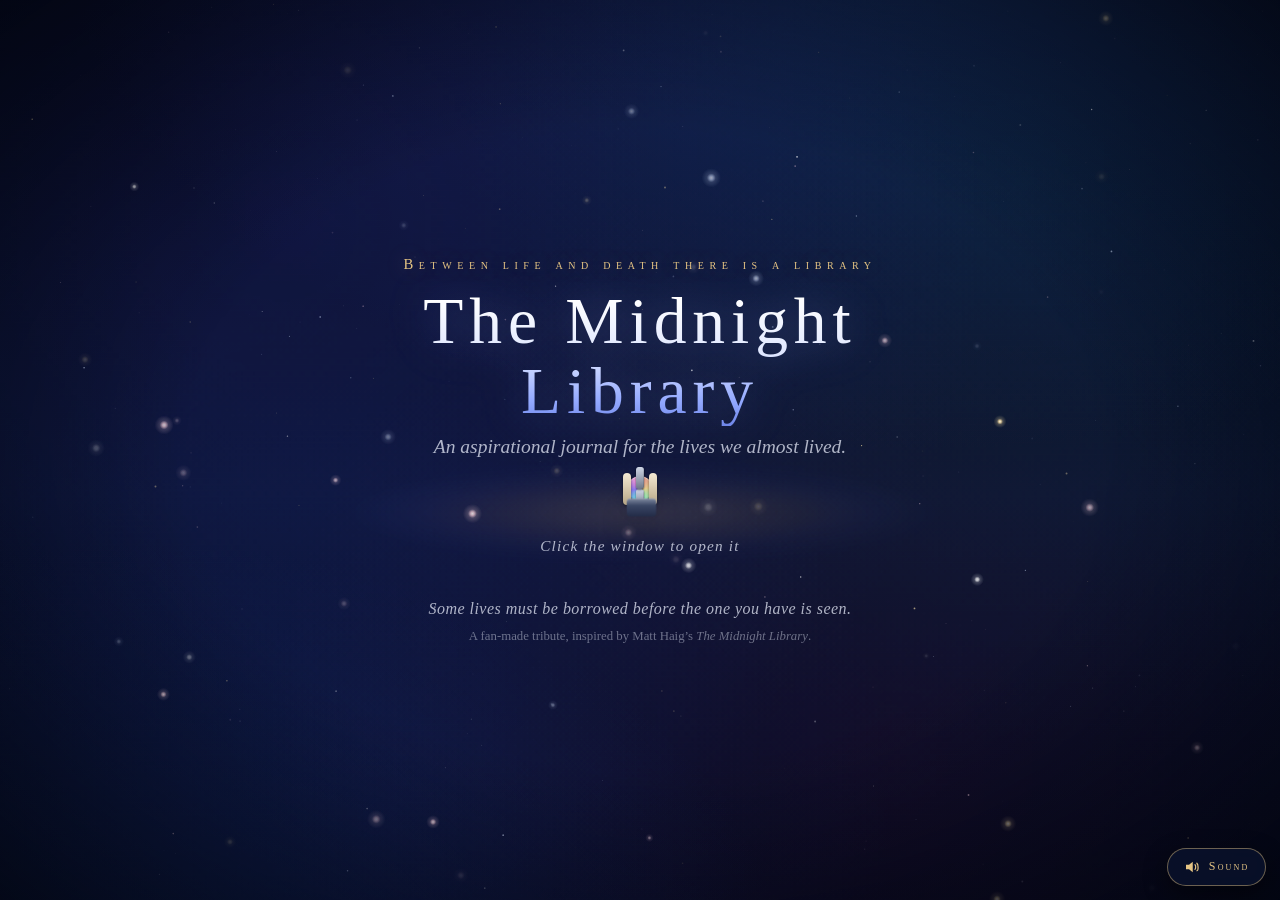
==== commit d190ed6b: "Redesign: square 3D casement window, fixed scroll-safe layout, synth sound engine, richer sky Co-aut" ====
--- a/the-midnight-library.html
+++ b/the-midnight-library.html
@@ -2,23 +2,25 @@
 <html lang="en">
 <head>
 <meta charset="UTF-8">
-<meta name="viewport" content="width=device-width, initial-scale=1.0">
+<meta name="viewport" content="width=device-width, initial-scale=1.0, viewport-fit=cover">
 <title>The Midnight Library — An Aspirational Journal</title>
 <meta name="description" content="A fan-made interactive journal inspired by Matt Haig's The Midnight Library. Open the window, borrow a life, and return to your own.">
 <link rel="icon" href="data:image/svg+xml,%3Csvg xmlns='http://www.w3.org/2000/svg' viewBox='0 0 100 100'%3E%3Ctext y='.9em' font-size='90'%3E%E2%9C%A6%3C/text%3E%3C/svg%3E">
 <style>
 /* ============================================================
    The Midnight Library — an aspirational journal
-   Navy night · white serif · a window full of other lives
+   Navy night · white serif · a square glass window that swings
+   open like a real casement window, in 3D.
    ============================================================ */
 
 :root {
-  --navy-0: #050a1c;
+  --navy-0: #04081a;
   --navy-1: #0a1430;
-  --navy-2: #101d42;
-  --ink: #eef2ff;
+  --navy-2: #122046;
+  --ink: #f2f5ff;
   --ink-dim: rgba(238, 242, 255, 0.72);
   --gold: #e6c584;
+  --gold-hi: #ffe9bd;
   --gold-soft: rgba(230, 197, 132, 0.45);
   --serif: "Times New Roman", Times, serif;
 }
@@ -31,690 +33,597 @@
   font-family: var(--serif);
   color: var(--ink);
   background:
-    radial-gradient(1200px 800px at 70% -10%, #14224d 0%, transparent 60%),
-    radial-gradient(900px 700px at 15% 110%, #101c44 0%, transparent 55%),
-    linear-gradient(180deg, var(--navy-0), var(--navy-1) 55%, #060b20);
+    radial-gradient(1400px 900px at 72% -12%, #17265a 0%, transparent 62%),
+    radial-gradient(1100px 800px at 12% 112%, #101d47 0%, transparent 58%),
+    linear-gradient(180deg, var(--navy-0), var(--navy-1) 55%, #050a1f);
   min-height: 100vh;
   overflow-x: hidden;
+  -webkit-tap-highlight-color: transparent;
 }
 
 ::selection { background: rgba(230, 197, 132, 0.35); color: #fff; }
 
-#starfield {
-  position: fixed;
-  inset: 0;
-  z-index: 0;
-  display: block;
-}
+#starfield { position: fixed; inset: 0; z-index: 0; display: block; }
 
 .vignette {
-  position: fixed;
-  inset: 0;
-  z-index: 1;
-  pointer-events: none;
-  background: radial-gradient(ellipse at center, transparent 52%, rgba(2, 5, 15, 0.78) 100%);
-}
-
-/* ---------------- screens ---------------- */
+  position: fixed; inset: 0; z-index: 1; pointer-events: none;
+  background: radial-gradient(ellipse at center, transparent 50%, rgba(2, 5, 15, 0.8) 100%);
+}
+
+/* ---------------- screens ----------------
+   .stage uses margin:auto instead of flex-centering so content
+   taller than the viewport can scroll back up to the top.     */
 
 .screen {
-  position: fixed;
-  inset: 0;
-  z-index: 2;
-  overflow-y: auto;
-  display: flex;
-  flex-direction: column;
-  align-items: center;
-  justify-content: center;
-  text-align: center;
-  padding: clamp(1.2rem, 4vw, 3rem);
-  opacity: 0;
-  visibility: hidden;
-  transform: translateY(16px);
+  position: fixed; inset: 0; z-index: 2;
+  overflow-y: auto; overflow-x: hidden;
+  padding: max(1.1rem, env(safe-area-inset-top)) max(1rem, env(safe-area-inset-right))
+           max(1.1rem, env(safe-area-inset-bottom)) max(1rem, env(safe-area-inset-left));
+  opacity: 0; visibility: hidden; transform: translateY(16px);
   pointer-events: none;
   transition: opacity 0.7s ease, transform 0.7s ease, visibility 0s linear 0.7s;
 }
 
 .screen.active {
-  opacity: 1;
-  visibility: visible;
-  transform: none;
-  pointer-events: auto;
+  opacity: 1; visibility: visible; transform: none; pointer-events: auto;
   transition: opacity 0.7s ease, transform 0.7s ease, visibility 0s;
 }
+
+.stage {
+  margin: auto;                 /* centers when space allows, scrolls when not */
+  width: 100%;
+  min-height: 100%;
+  display: flex; flex-direction: column; align-items: center; justify-content: center;
+  text-align: center;
+}
+
+.stage-narrow { max-width: 640px; }
+.stage-wide   { max-width: 1080px; }
+.stage-landing{ max-width: 760px; }
 
 .overline {
   font-variant: small-caps;
   letter-spacing: 0.38em;
-  font-size: clamp(0.72rem, 1.6vw, 0.9rem);
+  font-size: clamp(0.72rem, 1.6vw, 0.92rem);
   color: var(--gold);
-  text-shadow: 0 0 18px rgba(230, 197, 132, 0.35);
-  margin-bottom: 1rem;
+  text-shadow: 0 0 20px rgba(230, 197, 132, 0.4);
+  margin-bottom: 0.9rem;
 }
 
 .screen-title {
-  font-size: clamp(1.7rem, 5vw, 2.8rem);
-  font-weight: normal;
-  letter-spacing: 0.04em;
-  line-height: 1.15;
+  font-size: clamp(1.75rem, 4.6vw, 2.7rem);
+  font-weight: normal; letter-spacing: 0.04em; line-height: 1.15;
   margin-bottom: 0.9rem;
 }
 
 .lede {
-  color: var(--ink-dim);
-  font-style: italic;
-  font-size: clamp(1rem, 2.2vw, 1.15rem);
-  max-width: 46ch;
-  margin-bottom: 1.8rem;
-  line-height: 1.6;
+  color: var(--ink-dim); font-style: italic;
+  font-size: clamp(1rem, 2.1vw, 1.15rem);
+  max-width: 48ch; margin-bottom: 1.7rem; line-height: 1.6;
 }
 
 /* ---------------- landing ---------------- */
 
-#screen-landing { gap: 0.55rem; }
+#screen-landing { gap: 0; }
 
 .site-title {
-  font-size: clamp(2.6rem, 8vw, 5.2rem);
-  font-weight: normal;
-  letter-spacing: 0.1em;
-  line-height: 1.05;
-  text-shadow:
-    0 0 34px rgba(150, 175, 255, 0.45),
-    0 0 90px rgba(120, 150, 255, 0.25);
+  font-size: clamp(2.3rem, 6.4vw, 4.1rem);
+  font-weight: normal; letter-spacing: 0.09em; line-height: 1.06;
+  background: linear-gradient(180deg, #ffffff 8%, #dfe7ff 48%, #93a9ff 82%, #6f86e8 100%);
+  -webkit-background-clip: text; background-clip: text;
+  color: transparent;
+  filter: drop-shadow(0 2px 22px rgba(140, 165, 255, 0.35));
+  margin-bottom: 0.6rem;
 }
 
 .site-sub {
-  color: var(--ink-dim);
-  font-style: italic;
-  font-size: clamp(1rem, 2.4vw, 1.25rem);
-  margin-bottom: 1.6rem;
-}
-
-/* ------- the little window ------- */
-
-.window {
-  background: none;
-  border: none;
-  cursor: pointer;
-  font-family: inherit;
-  color: inherit;
-  display: flex;
-  flex-direction: column;
-  align-items: center;
-  gap: 0.9rem;
-  padding: 0.5rem;
-  margin: 0.4rem 0 0.6rem;
-}
-
-.window-frame {
+  color: var(--ink-dim); font-style: italic;
+  font-size: clamp(1rem, 2.3vw, 1.22rem);
+  margin-bottom: clamp(0.8rem, 2vh, 1.6rem);
+}
+
+/* ------- the square window, in 3D ------- */
+
+.scene {
+  position: relative;
+  width: min(64vmin, 470px);
+  margin: 0 auto clamp(0.8rem, 2vh, 1.5rem);
+  display: flex; flex-direction: column; align-items: center;
+}
+
+.wall-glow {
+  position: absolute; inset: -14% -20% -18%;
+  background: radial-gradient(ellipse 62% 58% at 50% 46%,
+    rgba(255, 214, 140, 0.32) 0%,
+    rgba(255, 196, 120, 0.14) 34%,
+    rgba(120, 140, 255, 0.07) 58%,
+    transparent 76%);
+  opacity: 0.5;
+  filter: blur(10px);
+  transition: opacity 1.4s ease;
+  pointer-events: none;
+}
+
+.window3d {
+  position: relative; z-index: 1;
+  background: none; border: none; padding: 0; cursor: pointer;
+  perspective: 1250px;
+  perspective-origin: 50% 42%;
+  touch-action: manipulation;
+}
+.window3d:focus-visible { outline: 2px dashed var(--gold); outline-offset: 10px; border-radius: 20px; }
+
+.window-tilt {
   display: block;
-  width: min(46vmin, 320px);
-  aspect-ratio: 3 / 4;
-  border-radius: 16px;
-  padding: 12px;
-  background: conic-gradient(from 210deg,
-    #67e8f9, #a78bfa, #f0abfc, #fda4af, #fcd34d, #6ee7b7, #67e8f9);
+  transform-style: preserve-3d;
+  transform: rotateX(var(--rx, 0deg)) rotateY(var(--ry, 0deg));
+  transition: transform 0.5s cubic-bezier(0.2, 0.8, 0.2, 1);
+}
+
+.win-frame {
+  position: relative;
+  display: block;
+  width: 100%;
+  aspect-ratio: 1 / 1;
+  border-radius: 14px;
+  padding: clamp(9px, 1.8vmin, 13px);
+  transform-style: preserve-3d;
+  background:
+    linear-gradient(155deg, rgba(255,255,255,.28), rgba(255,255,255,0) 30%),
+    conic-gradient(from 205deg,
+      #6fd8e8, #8f7bf0, #e08ad8, #e8a08f, #e8cf8f, #9fe8b4, #6fd8e8);
   box-shadow:
-    0 0 44px rgba(140, 160, 255, 0.28),
-    0 0 120px rgba(120, 140, 255, 0.14),
-    inset 0 0 16px rgba(255, 255, 255, 0.35);
-  transition: transform 0.6s cubic-bezier(0.2, 0.8, 0.2, 1), box-shadow 0.6s ease;
-  position: relative;
-}
-
-.window:hover .window-frame,
-.window:focus-visible .window-frame {
-  transform: scale(1.04);
+    0 34px 70px -18px rgba(0, 0, 0, 0.75),
+    0 12px 28px -10px rgba(90, 110, 220, 0.35),
+    inset 0 1px 1px rgba(255, 255, 255, 0.5),
+    inset 0 -1px 1px rgba(0, 0, 0, 0.4);
+  transition: box-shadow 0.9s ease;
+}
+.window3d:hover .win-frame {
   box-shadow:
-    0 0 60px rgba(160, 180, 255, 0.4),
-    0 0 160px rgba(130, 150, 255, 0.22),
-    inset 0 0 18px rgba(255, 255, 255, 0.45);
-}
-
-.window:focus-visible { outline: 2px dashed var(--gold); outline-offset: 8px; border-radius: 18px; }
-
-.window-inner {
+    0 44px 90px -18px rgba(0, 0, 0, 0.8),
+    0 16px 40px -10px rgba(110, 130, 240, 0.5),
+    inset 0 1px 1px rgba(255, 255, 255, 0.6),
+    inset 0 -1px 1px rgba(0, 0, 0, 0.4);
+}
+
+.win-scene {
   position: absolute;
-  inset: 12px;
-  border-radius: 9px;
+  inset: clamp(9px, 1.8vmin, 13px);
+  border-radius: 7px;
   overflow: hidden;
-  background: radial-gradient(circle at 50% 30%, #26398c 0%, #0d1838 55%, #080f26 100%);
-}
-
-.glow {
+  background:
+    radial-gradient(circle at 50% 68%, #f7ead0 0%, #d9b98a 12%, transparent 26%),
+    radial-gradient(circle at 50% 60%, rgba(255, 226, 168, 0.85) 0%, rgba(255, 205, 140, 0.28) 22%, transparent 46%),
+    linear-gradient(180deg, #060c22 0%, #0d1a44 45%, #182a63 72%, #2a3c7e 100%);
+}
+
+.win-sky { position: absolute; inset: 0; }
+
+.win-core {
+  position: absolute; inset: 0;
+  background: radial-gradient(circle at 50% 72%,
+    rgba(255, 246, 222, 0.95) 0%,
+    rgba(255, 219, 150, 0.55) 16%,
+    rgba(255, 196, 128, 0.16) 36%,
+    transparent 60%);
+  opacity: 0.9;
+  transform: scale(0.92);
+  transition: opacity 1.2s ease, transform 1.5s cubic-bezier(0.2, 0.8, 0.2, 1);
+}
+
+.win-stars i {
+  position: absolute; left: var(--x); top: var(--y);
+  width: calc(var(--s) * 2.4px); height: calc(var(--s) * 2.4px);
+  border-radius: 50%;
+  background: #fff;
+  box-shadow: 0 0 6px 1px rgba(255, 255, 255, 0.75);
+  animation: twinkle 3.4s ease-in-out var(--d) infinite;
+}
+.win-stars i:nth-child(3n) { background: #ffe9bd; box-shadow: 0 0 6px 1px rgba(255, 233, 189, 0.8); }
+.win-stars i:nth-child(4n) { background: #bcd4ff; box-shadow: 0 0 6px 1px rgba(188, 212, 255, 0.8); }
+
+@keyframes twinkle {
+  0%, 100% { opacity: 0.25; transform: scale(0.8); }
+  50%      { opacity: 1;    transform: scale(1.15); }
+}
+
+.win-hills {
+  position: absolute; left: 0; right: 0; bottom: 0; height: 30%;
+  background:
+    radial-gradient(60% 130% at 18% 100%, rgba(6, 10, 30, 0.95) 40%, transparent 70%),
+    radial-gradient(70% 150% at 82% 100%, rgba(8, 12, 36, 0.95) 42%, transparent 72%);
+}
+
+/* sashes (the two glass frames that swing open on hinges) */
+
+.sash {
   position: absolute;
-  inset: 0;
-  background: radial-gradient(circle at 50% 62%,
-    rgba(255, 244, 214, 0.95) 0%,
-    rgba(255, 214, 140, 0.5) 28%,
-    rgba(255, 200, 120, 0.12) 48%,
-    transparent 65%);
-  opacity: 0.85;
-  transform: scale(0.94);
-  transition: opacity 1s ease, transform 1.4s ease;
-}
-
-.glass {
+  top: clamp(9px, 1.8vmin, 13px);
+  bottom: clamp(9px, 1.8vmin, 13px);
+  width: calc(50% - clamp(9px, 1.8vmin, 13px));
+  transform-style: preserve-3d;
+  transition: transform 1.5s cubic-bezier(0.65, 0, 0.18, 1);
+  will-change: transform;
+}
+
+.sash-left  { left:  clamp(9px, 1.8vmin, 13px); transform-origin: left center; }
+.sash-right { right: clamp(9px, 1.8vmin, 13px); transform-origin: right center; }
+
+.window3d.open .sash-left  { transform: rotateY(-114deg); }
+.window3d.open .sash-right { transform: rotateY(114deg); }
+
+.pane-glass {
+  position: absolute; inset: 0;
+  border-radius: 4px;
+  background:
+    linear-gradient(128deg, rgba(255, 255, 255, 0.22) 0%, rgba(255, 255, 255, 0.05) 26%, transparent 45%),
+    linear-gradient(300deg, rgba(180, 210, 255, 0.14) 0%, transparent 40%),
+    linear-gradient(180deg, rgba(140, 180, 255, 0.1), rgba(20, 34, 80, 0.28));
+  -webkit-backdrop-filter: blur(1.5px);
+  backdrop-filter: blur(1.5px);
+  border: 1px solid rgba(255, 255, 255, 0.22);
+  box-shadow:
+    inset 0 0 0 1px rgba(10, 18, 44, 0.55),
+    inset 0 0 22px rgba(150, 180, 255, 0.12);
+}
+
+.bar {
   position: absolute;
-  inset: 0;
+  background: linear-gradient(90deg, rgba(240, 225, 200, 0.9), rgba(180, 165, 140, 0.9));
+  box-shadow: 0 0 2px rgba(0, 0, 0, 0.4);
+}
+.sash-left  .bar-v { right: 0; top: 0; bottom: 0; width: 5px; }
+.sash-right .bar-v { left: 0;  top: 0; bottom: 0; width: 5px; }
+.bar-h { left: 0; right: 0; top: calc(50% - 2px); height: 5px; }
+.sash-left  .bar-h { background: linear-gradient(180deg, rgba(240,225,200,.9), rgba(180,165,140,.9)); }
+
+.handle {
+  position: absolute; top: calc(50% - 16px);
+  width: 8px; height: 32px; border-radius: 4px;
+  background: linear-gradient(180deg, #f4e9d2, #b9a888);
+  box-shadow: 0 1px 3px rgba(0, 0, 0, 0.5);
+}
+.sash-left  .handle { right: 9px; }
+.sash-right .handle { left: 9px; }
+
+.hinge {
+  position: absolute; width: 7px; height: 22px; border-radius: 3px;
+  background: linear-gradient(180deg, #cfd6e6, #6e7788);
+  box-shadow: 0 1px 2px rgba(0, 0, 0, 0.5);
+}
+.sash-left  .hinge { left: -3px; }
+.sash-right .hinge { right: -3px; }
+.hinge-top    { top: 8%; }
+.hinge-bottom { bottom: 8%; }
+
+.win-sill {
+  display: block;
+  width: 112%; height: clamp(12px, 2.2vmin, 18px);
+  margin-top: -4px;
+  border-radius: 4px;
   background:
-    radial-gradient(1.5px 1.5px at 18% 22%, rgba(255, 255, 255, 0.95), transparent 60%),
-    radial-gradient(1px 1px at 42% 12%, rgba(255, 240, 200, 0.9), transparent 60%),
-    radial-gradient(1.2px 1.2px at 66% 26%, rgba(255, 255, 255, 0.85), transparent 60%),
-    radial-gradient(1px 1px at 82% 16%, rgba(200, 220, 255, 0.9), transparent 60%),
-    radial-gradient(1.4px 1.4px at 55% 45%, rgba(255, 255, 255, 0.8), transparent 60%),
-    radial-gradient(1px 1px at 30% 55%, rgba(255, 220, 230, 0.85), transparent 60%),
-    radial-gradient(1.2px 1.2px at 74% 60%, rgba(255, 255, 255, 0.9), transparent 60%),
-    radial-gradient(1px 1px at 12% 70%, rgba(190, 220, 255, 0.8), transparent 60%),
-    radial-gradient(circle at 50% 62%, rgba(255, 238, 200, 0.28), transparent 55%);
-}
-
-.pane {
-  position: absolute;
-  top: 0;
-  bottom: 0;
-  width: 50.5%;
-  background: linear-gradient(160deg,
-    rgba(170, 205, 255, 0.22) 0%,
-    rgba(30, 48, 96, 0.5) 45%,
-    rgba(12, 22, 52, 0.72) 100%);
-  -webkit-backdrop-filter: blur(2px);
-  backdrop-filter: blur(2px);
-  border: 1px solid rgba(255, 255, 255, 0.16);
-  transition: transform 1.15s cubic-bezier(0.72, 0, 0.18, 1);
-}
-
-.pane-left  { left: 0;  border-radius: 8px 3px 3px 8px; }
-.pane-right { right: 0; border-radius: 3px 8px 8px 3px; }
-
-.mullion {
-  position: absolute;
-  background: linear-gradient(180deg, rgba(230, 197, 132, 0.75), rgba(150, 130, 90, 0.6));
-  transition: opacity 0.6s ease;
-}
-
-.mullion-v { left: calc(50% - 1px); top: 4%; bottom: 4%; width: 2px; }
-.mullion-h { top: calc(50% - 1px); left: 4%; right: 4%; height: 2px; }
-
-.window.open { cursor: default; }
-.window.open .pane-left  { transform: translateX(-104%); }
-.window.open .pane-right { transform: translateX(104%); }
-.window.open .glow     { opacity: 1; transform: scale(1.35); }
-.window.open .mullion  { opacity: 0; }
-.window.open .hint     { opacity: 0; transform: translateY(6px); }
+    linear-gradient(180deg, rgba(255, 255, 255, 0.3), rgba(255, 255, 255, 0) 40%),
+    linear-gradient(180deg, #4a5878, #232c48);
+  box-shadow:
+    0 14px 30px -6px rgba(0, 0, 0, 0.65),
+    inset 0 1px 0 rgba(255, 255, 255, 0.25);
+  transform: translateZ(30px);
+}
+
+.floor-light {
+  position: absolute; bottom: -34px; left: 50%;
+  width: 150%; height: 110px;
+  transform: translateX(-50%);
+  background: radial-gradient(ellipse at center,
+    rgba(255, 220, 150, 0.42) 0%,
+    rgba(255, 205, 130, 0.14) 45%,
+    transparent 72%);
+  filter: blur(7px);
+  opacity: 0;
+  transition: opacity 1.3s ease 0.25s;
+  pointer-events: none;
+}
+.floor-light.on { opacity: 1; }
+
+.scene.open .wall-glow { opacity: 1; }
+.window3d.open .win-core { opacity: 1; transform: scale(1.28); }
+.hint.gone { opacity: 0 !important; transform: translateY(6px); animation: none; }
+.window3d.open { cursor: default; }
 
 .hint {
-  font-style: italic;
-  font-size: 0.95rem;
-  color: var(--ink-dim);
+  margin-top: clamp(0.9rem, 2.4vh, 1.6rem);
+  font-style: italic; font-size: 0.95rem; color: var(--ink-dim);
   letter-spacing: 0.08em;
   animation: breathe 3.2s ease-in-out infinite;
   transition: opacity 0.5s ease, transform 0.5s ease;
-}
-
-@keyframes breathe {
-  0%, 100% { opacity: 0.55; }
-  50%      { opacity: 1; }
-}
-
-.welcome-back {
-  font-style: italic;
-  color: var(--gold);
-  font-size: 0.98rem;
-  letter-spacing: 0.04em;
-}
-
-.landing-foot { margin-top: 2.2rem; }
-
-.teaser {
-  font-style: italic;
-  color: var(--ink-dim);
-  letter-spacing: 0.03em;
-}
-
-.credit {
-  margin-top: 0.7rem;
-  font-size: 0.8rem;
-  color: rgba(238, 242, 255, 0.42);
-}
+  z-index: 1;
+}
+
+@keyframes breathe { 0%, 100% { opacity: 0.55; } 50% { opacity: 1; } }
+
+.welcome-back { font-style: italic; color: var(--gold); font-size: 0.98rem; letter-spacing: 0.04em; }
+
+.landing-foot { margin-top: clamp(1rem, 3vh, 2rem); }
+.teaser { font-style: italic; color: var(--ink-dim); letter-spacing: 0.03em; }
+.credit { margin-top: 0.7rem; font-size: 0.8rem; color: rgba(238, 242, 255, 0.42); }
 
 /* ---------------- buttons ---------------- */
 
 .btn {
   font-family: var(--serif);
-  font-size: 0.85rem;
-  letter-spacing: 0.22em;
-  text-transform: uppercase;
+  font-size: 0.85rem; letter-spacing: 0.22em; text-transform: uppercase;
   color: var(--gold);
-  background: transparent;
+  background: linear-gradient(180deg, rgba(230, 197, 132, 0.08), rgba(230, 197, 132, 0.02));
   border: 1px solid var(--gold-soft);
   border-radius: 999px;
   padding: 0.9rem 1.9rem;
   cursor: pointer;
-  transition: background 0.35s ease, box-shadow 0.35s ease, color 0.35s ease, transform 0.25s ease;
-}
-
+  transition: background 0.35s ease, box-shadow 0.35s ease, color 0.35s ease, transform 0.25s ease, border-color .35s ease;
+}
 .btn:hover {
-  background: rgba(230, 197, 132, 0.12);
-  box-shadow: 0 0 26px rgba(230, 197, 132, 0.28);
+  background: rgba(230, 197, 132, 0.16);
+  border-color: rgba(230, 197, 132, 0.75);
+  box-shadow: 0 0 28px rgba(230, 197, 132, 0.3);
   color: #fff8e7;
   transform: translateY(-1px);
 }
-
 .btn:active { transform: translateY(0); }
-
 .btn:focus-visible { outline: 2px dashed var(--gold); outline-offset: 4px; }
-
 .btn-ghost { border-color: rgba(238, 242, 255, 0.25); color: var(--ink-dim); }
-.btn-ghost:hover { color: var(--ink); box-shadow: 0 0 20px rgba(238, 242, 255, 0.15); }
-
+.btn-ghost:hover { color: var(--ink); border-color: rgba(238,242,255,.5); box-shadow: 0 0 20px rgba(238, 242, 255, 0.15); }
 .btn-small { padding: 0.55rem 1.1rem; font-size: 0.72rem; }
 
 /* ---------------- form ---------------- */
-
-.form-wrap { display: flex; flex-direction: column; align-items: center; max-width: 660px; width: 100%; }
 
 .card {
   width: 100%;
   text-align: left;
-  background: linear-gradient(180deg, rgba(16, 29, 66, 0.82), rgba(9, 16, 38, 0.88));
+  background:
+    linear-gradient(180deg, rgba(255, 255, 255, 0.045), rgba(255, 255, 255, 0) 22%),
+    linear-gradient(180deg, rgba(16, 29, 66, 0.85), rgba(9, 16, 38, 0.9));
   border: 1px solid rgba(230, 197, 132, 0.28);
   border-radius: 18px;
-  padding: clamp(1.5rem, 4vw, 2.6rem);
-  box-shadow:
-    0 30px 80px rgba(0, 0, 0, 0.55),
-    inset 0 0 40px rgba(20, 34, 80, 0.4);
-  -webkit-backdrop-filter: blur(10px);
-  backdrop-filter: blur(10px);
-  display: flex;
-  flex-direction: column;
-  gap: 1.3rem;
-}
-
-.field-grid {
-  display: grid;
-  grid-template-columns: 1fr 1fr;
-  gap: 1.2rem;
-}
-
+  padding: clamp(1.5rem, 4vw, 2.4rem);
+  box-shadow: 0 34px 90px rgba(0, 0, 0, 0.6), inset 0 0 46px rgba(20, 34, 80, 0.45);
+  -webkit-backdrop-filter: blur(10px); backdrop-filter: blur(10px);
+  display: flex; flex-direction: column; gap: 1.25rem;
+}
+
+.field-grid { display: grid; grid-template-columns: 1fr 1fr; gap: 1.15rem; }
 .field { display: flex; flex-direction: column; gap: 0.45rem; }
 
 .field label {
-  font-variant: small-caps;
-  letter-spacing: 0.24em;
-  font-size: 0.82rem;
-  color: var(--gold);
-}
-
-.field input,
-.field textarea {
-  font-family: var(--serif);
-  font-size: 1.05rem;
-  color: var(--ink);
+  font-variant: small-caps; letter-spacing: 0.24em;
+  font-size: 0.82rem; color: var(--gold);
+}
+
+.field input, .field textarea {
+  font-family: var(--serif); font-size: 1.05rem; color: var(--ink);
   background: rgba(5, 10, 28, 0.55);
-  border: none;
-  border-bottom: 1px solid rgba(238, 242, 255, 0.28);
+  border: none; border-bottom: 1px solid rgba(238, 242, 255, 0.28);
   border-radius: 6px 6px 0 0;
   padding: 0.65rem 0.7rem;
   transition: border-color 0.3s ease, box-shadow 0.3s ease, background 0.3s ease;
 }
-
 .field textarea { resize: vertical; line-height: 1.55; }
-
-.field input::placeholder,
-.field textarea::placeholder { color: rgba(238, 242, 255, 0.34); font-style: italic; }
-
-.field input:focus,
-.field textarea:focus {
-  outline: none;
-  border-bottom-color: var(--gold);
+.field input::placeholder, .field textarea::placeholder { color: rgba(238, 242, 255, 0.34); font-style: italic; }
+.field input:focus, .field textarea:focus {
+  outline: none; border-bottom-color: var(--gold);
   background: rgba(5, 10, 28, 0.8);
   box-shadow: 0 1px 0 var(--gold), 0 8px 24px -12px rgba(230, 197, 132, 0.35);
 }
-
 .card .btn-primary { align-self: center; margin-top: 0.4rem; }
 
-.fineprint {
-  text-align: center;
-  font-size: 0.8rem;
-  font-style: italic;
-  color: rgba(238, 242, 255, 0.4);
-  letter-spacing: 0.03em;
-}
+.fineprint { text-align: center; font-size: 0.8rem; font-style: italic; color: rgba(238, 242, 255, 0.4); letter-spacing: 0.03em; }
 
 /* ---------------- shelf ---------------- */
 
-.lib-wrap { display: flex; flex-direction: column; align-items: center; max-width:960px; width: 100%; }
-
 .shelf {
-  display: flex;
-  flex-wrap: wrap;
-  justify-content: center;
-  gap: clamp(1rem, 3vw, 2rem);
-  margin: 1.2rem 0 2rem;
-  perspective: 900px;
+  display: flex; flex-wrap: wrap; justify-content: center;
+  gap: clamp(1rem, 3vw, 1.8rem);
+  margin: 0.4rem 0 1.8rem;
+  perspective: 1000px;
 }
 
 .book {
-  --c1: #3730a3;
-  --c2: #7c3aed;
-  width: 200px;
-  height: 296px;
-  border: none;
-  border-radius: 6px 10px 10px 6px;
-  background: linear-gradient(150deg, var(--c1) 0%, var(--c2) 100%);
+  --c1: #3730a3; --c2: #7c3aed;
+  width: 196px; height: 268px;
+  border: none; border-radius: 7px 11px 11px 7px;
+  background:
+    linear-gradient(105deg, rgba(255, 255, 255, 0.14), rgba(255, 255, 255, 0) 26%),
+    linear-gradient(150deg, var(--c1) 0%, var(--c2) 100%);
   box-shadow:
     -8px 10px 26px rgba(0, 0, 0, 0.55),
     inset 0 0 0 1px rgba(255, 255, 255, 0.14),
     inset -10px 0 18px rgba(0, 0, 0, 0.4);
-  cursor: pointer;
-  font-family: var(--serif);
-  color: #fdfbf5;
-  position: relative;
-  text-align: center;
+  cursor: pointer; font-family: var(--serif); color: #fdfbf5;
+  position: relative; text-align: center;
   transition: transform 0.4s cubic-bezier(0.2, 0.8, 0.2, 1), box-shadow 0.4s ease;
 }
-
 .book::before {
-  content: "";
-  position: absolute;
-  left: 8px;
-  top: 6px;
-  bottom: 6px;
-  width: 3px;
-  border-radius: 3px;
-  background: rgba(0, 0, 0, 0.35);
+  content: ""; position: absolute; left: 8px; top: 6px; bottom: 6px; width: 3px;
+  border-radius: 3px; background: rgba(0, 0, 0, 0.35);
   box-shadow: 1px 0 0 rgba(255, 255, 255, 0.12);
 }
-
 .book::after {
-  content: "\2726";
-  position: absolute;
-  top: 10px;
-  right: 10px;
-  font-size: 0.7rem;
-  color: rgba(255, 255, 255, 0.65);
-}
-
-.book:hover,
-.book:focus-visible {
+  content: "\2726"; position: absolute; top: 10px; right: 10px;
+  font-size: 0.7rem; color: rgba(255, 255, 255, 0.65);
+}
+.book:hover, .book:focus-visible {
   transform: translateY(-14px) rotate(-1.4deg);
   box-shadow:
     -8px 14px 30px rgba(0, 0, 0, 0.55),
     0 22px 46px -14px var(--c1),
     inset 0 0 0 1px rgba(255, 255, 255, 0.22);
 }
-
 .book:focus-visible { outline: 2px dashed var(--gold); outline-offset: 5px; }
 
 .book .vol {
-  position: absolute;
-  top: 16px;
-  left: 0;
-  right: 0;
-  font-size: 0.62rem;
-  letter-spacing: 0.3em;
-  color: rgba(255, 235, 190, 0.9);
-  text-transform: uppercase;
-}
-
+  position: absolute; top: 15px; left: 0; right: 0;
+  font-size: 0.62rem; letter-spacing: 0.3em;
+  color: rgba(255, 235, 190, 0.9); text-transform: uppercase;
+}
 .book .btitle {
-  position: absolute;
-  top: 48px;
-  bottom: 44px;
-  left: 8px;
-  right: 8px;
-  display: flex;
-  align-items: center;
-  justify-content: center;
+  position: absolute; top: 46px; bottom: 44px; left: 8px; right: 8px;
+  display: flex; align-items: center; justify-content: center;
   writing-mode: vertical-rl;
-  font-size: 1.05rem;
-  letter-spacing: 0.05em;
-  line-height: 1.25;
+  font-size: 1.02rem; letter-spacing: 0.05em; line-height: 1.25;
   text-shadow: 0 1px 3px rgba(0, 0, 0, 0.55);
 }
-
 .book .brole {
-  position: absolute;
-  bottom: 12px;
-  left: 12px;
-  right: 12px;
-  font-style: italic;
-  font-size: 0.76rem;
-  line-height: 1.3;
+  position: absolute; bottom: 11px; left: 12px; right: 12px;
+  font-style: italic; font-size: 0.75rem; line-height: 1.3;
   color: rgba(255, 255, 255, 0.78);
 }
 
-.lib-actions {
-  display: flex;
-  flex-wrap: wrap;
-  justify-content: center;
-  gap: 0.9rem;
-  margin-bottom: 1.2rem;
-}
-
-/* ---------------- reader ---------------- */
+.lib-actions { display: flex; flex-wrap: wrap; justify-content: center; gap: 0.9rem; margin-bottom: 1.1rem; }
+
+/* ---------------- reader (square page) ---------------- */
 
 .reader {
-  position: fixed;
-  inset: 0;
-  z-index: 50;
-  background: rgba(4, 8, 22, 0.88);
-  -webkit-backdrop-filter: blur(8px);
-  backdrop-filter: blur(8px);
-  display: flex;
-  flex-direction: column;
-  align-items: center;
-  justify-content: center;
-  gap: 1rem;
-  padding: clamp(0.8rem, 3vw, 2rem);
-  overflow-y: auto;
-}
-
+  position: fixed; inset: 0; z-index: 50;
+  background: rgba(4, 8, 22, 0.9);
+  -webkit-backdrop-filter: blur(10px); backdrop-filter: blur(10px);
+  display: flex; flex-direction: column; align-items: center; justify-content: center;
+  gap: 0.9rem; padding: max(0.8rem, env(safe-area-inset-top)) 1rem;
+  overflow: hidden;
+}
 .reader[hidden] { display: none; }
 
-.reader-top {
-  width: min(680px, 94vw);
-  display: flex;
-  justify-content: space-between;
-  align-items: center;
-}
-
-.reader-crumb {
-  font-variant: small-caps;
-  letter-spacing: 0.3em;
-  font-size: 0.8rem;
-  color: var(--gold);
-}
-
+.reader-top { width: min(560px, 94vw); display: flex; justify-content: space-between; align-items: center; }
+.reader-crumb { font-variant: small-caps; letter-spacing: 0.3em; font-size: 0.8rem; color: var(--gold); }
 .reader-close {
-  background: none;
-  border: 1px solid rgba(238, 242, 255, 0.25);
-  color: var(--ink-dim);
-  width: 38px;
-  height: 38px;
-  border-radius: 50%;
-  cursor: pointer;
-  font-size: 0.9rem;
+  background: none; border: 1px solid rgba(238, 242, 255, 0.25); color: var(--ink-dim);
+  width: 38px; height: 38px; border-radius: 50%; cursor: pointer; font-size: 0.9rem;
   transition: all 0.3s ease;
 }
-
 .reader-close:hover { color: #fff; border-color: var(--gold); box-shadow: 0 0 16px rgba(230, 197, 132, 0.3); }
 
 .page {
-  width: min(680px, 94vw);
-  max-height: 64vh;
-  overflow-y: auto;
-  background: linear-gradient(180deg, #0e1a3d 0%, #081130 100%);
+  width: min(560px, 94vw);
+  aspect-ratio: 4 / 3;
+  max-height: 68vh;
+  background:
+    linear-gradient(180deg, rgba(255, 255, 255, 0.04), rgba(255, 255, 255, 0) 18%),
+    linear-gradient(180deg, #0e1a3d 0%, #081130 100%);
   border: 1px solid rgba(230, 197, 132, 0.3);
   border-radius: 14px;
-  padding: clamp(1.6rem, 4.5vw, 3.2rem);
-  box-shadow: 0 40px 100px rgba(0, 0, 0, 0.65), inset 0 0 60px rgba(16, 29, 66, 0.5);
+  box-shadow: 0 44px 110px rgba(0, 0, 0, 0.7), inset 0 0 60px rgba(16, 29, 66, 0.5);
+  overflow: hidden;
+}
+.page.swap .p-scroll { animation: pageIn 0.5s cubic-bezier(0.2, 0.8, 0.2, 1); }
+@keyframes pageIn { from { opacity: 0; transform: translateY(14px); } to { opacity: 1; transform: none; } }
+
+.p-scroll {
+  height: 100%; overflow-y: auto;
+  padding: clamp(1.3rem, 3.6vw, 2.4rem);
   text-align: left;
 }
 
-.page.swap { animation: pageIn 0.5s cubic-bezier(0.2, 0.8, 0.2, 1); }
-
-@keyframes pageIn {
-  from { opacity: 0; transform: translateY(14px); }
-  to   { opacity: 1; transform: none; }
-}
-
 .page .p-vol {
-  font-variant: small-caps;
-  letter-spacing: 0.32em;
-  font-size: 0.75rem;
+  font-variant: small-caps; letter-spacing: 0.32em; font-size: 0.75rem;
+  color: var(--gold); text-align: center; margin-bottom: 1rem;
+}
+.page h3 { font-weight: normal; font-size: clamp(1.3rem, 3.2vw, 1.8rem); letter-spacing: 0.03em; text-align: center; line-height: 1.25; }
+.page .p-role { text-align: center; font-style: italic; color: var(--ink-dim); margin-top: 0.45rem; }
+.page .rule {
+  border: none; height: 1px; margin: 1.2rem auto; width: 55%;
+  background: linear-gradient(90deg, transparent, var(--gold-soft), transparent);
+}
+.page .chapter-label {
+  font-variant: small-caps; letter-spacing: 0.3em; font-size: 0.8rem;
+  color: var(--gold); text-align: center; margin-bottom: 1rem;
+}
+.page .p-body p {
+  line-height: 1.85; margin: 0.9em 0; color: #e8ecff;
+  font-size: 1.02rem; text-indent: 1.4em;
+}
+.page .p-body p:first-child { text-indent: 0; }
+.page .p-body p:first-of-type::first-letter {
+  font-size: 2.9em; float: left; line-height: 0.82;
+  padding: 0.05em 0.13em 0 0; color: var(--gold);
+  text-shadow: 0 0 18px rgba(230, 197, 132, 0.4);
+}
+.cover-ornament { text-align: center; color: var(--gold); font-size: 1.2rem; letter-spacing: 0.6em; margin: 1rem 0; }
+.belongs { text-align: center; font-style: italic; color: var(--ink-dim); margin-top: 1.4rem; line-height: 1.7; }
+.belongs strong { color: var(--ink); font-weight: normal; }
+.dl-link {
+  display: block; margin: 1.4rem auto 0; background: none; border: none;
+  font-family: var(--serif); font-style: italic; font-size: 0.88rem; color: var(--gold);
+  cursor: pointer; border-bottom: 1px dotted var(--gold-soft); padding-bottom: 2px;
+}
+.dl-link:hover { color: #fff8e7; }
+
+.pager { display: flex; justify-content: space-between; align-items: center; width: min(560px, 94vw); gap: 0.8rem; }
+.pg-count { font-variant: small-caps; letter-spacing: 0.26em; font-size: 0.72rem; color: var(--ink-dim); }
+
+/* ---------------- epilogue ---------------- */
+
+#constellation { width: min(560px, 88vw); height: 110px; margin: 0.3rem 0 1rem; }
+
+.epi-text { max-width: 56ch; font-size: clamp(1rem, 2.1vw, 1.14rem); line-height: 1.9; color: #e8ecff; }
+.epi-text p { margin: 0.9em 0; }
+.epi-text p:last-child {
+  font-variant: small-caps; letter-spacing: 0.28em;
+  color: var(--gold); font-size: 1.02rem; text-align: center;
+}
+
+/* ---------------- sound toggle ---------------- */
+
+.sound-toggle {
+  position: fixed; right: max(0.9rem, env(safe-area-inset-right)); bottom: max(0.9rem, env(safe-area-inset-bottom));
+  z-index: 40;
+  display: flex; align-items: center; gap: 0.5rem;
+  font-family: var(--serif); font-variant: small-caps; letter-spacing: 0.18em; font-size: 0.75rem;
   color: var(--gold);
-  text-align: center;
-  margin-bottom: 1.1rem;
-}
-
-.page h3 {
-  font-weight: normal;
-  font-size: clamp(1.35rem, 3.4vw, 1.9rem);
-  letter-spacing: 0.03em;
-  text-align: center;
-  line-height: 1.25;
-}
-
-.page .p-role {
-  text-align: center;
-  font-style: italic;
-  color: var(--ink-dim);
-  margin-top: 0.5rem;
-}
-
-.page .rule {
-  border: none;
-  height: 1px;
-  margin: 1.4rem auto;
-  width: 55%;
-  background: linear-gradient(90deg, transparent, var(--gold-soft), transparent);
-}
-
-.page .chapter-label {
-  font-variant: small-caps;
-  letter-spacing: 0.3em;
-  font-size: 0.8rem;
-  color: var(--gold);
-  text-align: center;
-  margin-bottom: 1.2rem;
-}
-
-.page .p-body p {
-  line-height: 1.9;
-  margin: 1.05em 0;
-  color: #e8ecff;
-  font-size: 1.05rem;
-  text-indent: 1.5em;
-}
-
-.page .p-body p:first-child { text-indent: 0; }
-
-.page .p-body p:first-of-type::first-letter {
-  font-size: 3.1em;
-  float: left;
-  line-height: 0.82;
-  padding: 0.06em 0.14em 0 0;
-  color: var(--gold);
-  text-shadow: 0 0 18px rgba(230, 197, 132, 0.4);
-}
-
-.cover-ornament {
-  text-align: center;
-  color: var(--gold);
-  font-size: 1.3rem;
-  letter-spacing: 0.6em;
-  margin: 1.1rem 0;
-}
-
-.belongs {
-  text-align: center;
-  font-style: italic;
-  color: var(--ink-dim);
-  margin-top: 1.6rem;
-  line-height: 1.7;
-}
-
-.belongs strong { color: var(--ink); font-weight: normal; }
-
-.dl-link {
-  display: block;
-  margin: 1.6rem auto 0;
-  background: none;
-  border: none;
-  font-family: var(--serif);
-  font-style: italic;
-  font-size: 0.88rem;
-  color: var(--gold);
+  background: rgba(10, 20, 48, 0.72);
+  border: 1px solid var(--gold-soft);
+  border-radius: 999px; padding: 0.55rem 0.95rem;
   cursor: pointer;
-  border-bottom: 1px dotted var(--gold-soft);
-  padding-bottom: 2px;
-}
-
-.dl-link:hover { color: #fff8e7; }
-
-.pager {
-  display: flex;
-  justify-content: space-between;
-  align-items: center;
-  width: min(680px, 94vw);
-  gap: 1rem;
-}
-
-.pg-count {
-  font-variant: small-caps;
-  letter-spacing: 0.26em;
-  font-size: 0.72rem;
-  color: var(--ink-dim);
-}
-
-/* ---------------- epilogue ---------------- */
-
-.epi-wrap { display: flex; flex-direction: column; align-items: center; max-width: 720px; width: 100%; }
-
-#constellation {
-  width: min(620px, 88vw);
-  height: 120px;
-  margin: 0.4rem 0 1.2rem;
-}
-
-.epi-text {
-  max-width: 58ch;
-  font-size: clamp(1.02rem, 2.2vw, 1.18rem);
-  line-height: 1.95;
-  color: #e8ecff;
-}
-
-.epi-text p { margin: 1em 0; }
-
-.epi-text p:last-child {
-  font-variant: small-caps;
-  letter-spacing: 0.28em;
-  color: var(--gold);
-  font-size: 1.05rem;
-}
+  -webkit-backdrop-filter: blur(8px); backdrop-filter: blur(8px);
+  box-shadow: 0 8px 24px rgba(0, 0, 0, 0.45);
+  transition: background .3s ease, box-shadow .3s ease, color .3s ease;
+}
+.sound-toggle:hover { background: rgba(20, 34, 80, 0.85); box-shadow: 0 0 20px rgba(230, 197, 132, 0.25); }
+.sound-toggle:focus-visible { outline: 2px dashed var(--gold); outline-offset: 3px; }
+.sound-toggle .mute-line { display: none; }
+.sound-toggle[aria-pressed="false"] .mute-line { display: block; }
+.sound-toggle[aria-pressed="false"] .wav { display: none; }
+.sound-toggle[aria-pressed="false"] { color: var(--ink-dim); }
 
 .noscript {
-  position: fixed;
-  inset: auto 0 0 0;
-  background: #1a0505;
-  color: #ffd9d9;
-  text-align: center;
-  padding: 1rem;
-  z-index: 99;
-  font-family: var(--serif);
-}
-
-/* ---------------- responsive & motion ---------------- */
-
-@media (max-width: 560px) {
+  position: fixed; inset: auto 0 0 0; background: #1a0505; color: #ffd9d9;
+  text-align: center; padding: 1rem; z-index: 99; font-family: var(--serif);
+}
+
+/* ---------------- responsive ---------------- */
+
+@media (max-width: 720px) {
+  .scene { width: min(78vw, 400px); }
+  .site-title { font-size: clamp(2rem, 9vw, 3rem); }
+  .book { width: 172px; height: 236px; }
+  .book .btitle { top: 42px; bottom: 40px; font-size: 0.94rem; }
+  .book .brole { font-size: 0.7rem; }
+  #constellation { height: 92px; }
+  .reader-top, .pager { width: min(560px, 92vw); }
+}
+
+@media (max-width: 480px) {
   .field-grid { grid-template-columns: 1fr; }
-  .book { width: 168px; height: 250px; }
-  .book .btitle { top: 44px; bottom: 42px; font-size: 0.95rem; }
-  .book .brole { font-size: 0.7rem; }
-  .page { max-height: 68vh; }
-  .pager { flex-wrap: wrap; justify-content: center; }
+  .shelf { gap: 0.9rem; }
+  .book { width: 158px; height: 218px; }
+  .book .btitle { font-size: 0.88rem; }
+  .sound-toggle span { display: none; }       /* icon-only on small screens */
+  .sound-toggle { padding: 0.6rem; }
+  .page { max-height: 72vh; }
+}
+
+@media (max-height: 560px) {
+  .scene { width: min(52vh, 380px); }
+  .site-title { font-size: clamp(1.6rem, 4.5vh, 2.4rem); }
+  .site-sub { margin-bottom: 0.5rem; }
+  .landing-foot { margin-top: 0.8rem; }
 }
 
 @media (prefers-reduced-motion: reduce) {
@@ -734,35 +643,76 @@
 
 <!-- ================= LANDING ================= -->
 <main id="screen-landing" class="screen active" aria-label="Welcome">
-  <p class="overline">Between life and death there is a library</p>
-  <h1 class="site-title">The Midnight<br>Library</h1>
-  <p class="site-sub">An aspirational journal for the lives we almost lived.</p>
-
-  <button id="window-door" class="window" aria-label="Open the window into the library" aria-expanded="false">
-    <span class="window-frame">
-      <span class="window-inner">
-        <span class="glow"></span>
-        <span class="glass"></span>
-        <span class="pane pane-left"></span>
-        <span class="pane pane-right"></span>
-        <span class="mullion mullion-v"></span>
-        <span class="mullion mullion-h"></span>
-      </span>
-    </span>
-    <span class="hint">Click the window to open it</span>
-  </button>
-
-  <p id="welcome-back" class="welcome-back" hidden></p>
-
-  <footer class="landing-foot">
-    <p class="teaser">Some lives must be borrowed before the one you have is seen.</p>
-    <p class="credit">A fan-made tribute, inspired by Matt Haig&rsquo;s <em>The Midnight Library</em>.</p>
-  </footer>
+  <div class="stage stage-landing">
+    <p class="overline">Between life and death there is a library</p>
+    <h1 class="site-title">The Midnight<br>Library</h1>
+    <p class="site-sub">An aspirational journal for the lives we almost lived.</p>
+
+    <div class="scene">
+      <div class="wall-glow" aria-hidden="true"></div>
+
+      <button id="window-door" class="window3d" aria-label="Open the window into the library" aria-expanded="false">
+        <span class="window-tilt">
+          <span class="win-frame">
+            <span class="win-scene" aria-hidden="true">
+              <span class="win-sky"></span>
+              <span class="win-core"></span>
+              <span class="win-stars">
+                <i style="--x:12%;--y:18%;--d:0s;--s:1.4"></i>
+                <i style="--x:28%;--y:9%;--d:.7s;--s:1"></i>
+                <i style="--x:47%;--y:14%;--d:1.3s;--s:1.8"></i>
+                <i style="--x:63%;--y:7%;--d:.4s;--s:1.1"></i>
+                <i style="--x:79%;--y:16%;--d:1.9s;--s:1.5"></i>
+                <i style="--x:90%;--y:28%;--d:1s;--s:.9"></i>
+                <i style="--x:8%;--y:44%;--d:2.2s;--s:1.2"></i>
+                <i style="--x:35%;--y:38%;--d:.2s;--s:1"></i>
+                <i style="--x:56%;--y:31%;--d:1.6s;--s:1.6"></i>
+                <i style="--x:72%;--y:45%;--d:.9s;--s:1.3"></i>
+                <i style="--x:20%;--y:62%;--d:2.6s;--s:1.1"></i>
+                <i style="--x:66%;--y:66%;--d:.5s;--s:1.4"></i>
+                <i style="--x:86%;--y:72%;--d:1.2s;--s:1"></i>
+                <i style="--x:42%;--y:78%;--d:2.1s;--s:1.2"></i>
+              </span>
+              <span class="win-hills"></span>
+            </span>
+
+            <span class="sash sash-left" aria-hidden="true">
+              <span class="pane-glass"></span>
+              <span class="bar bar-v"></span>
+              <span class="bar bar-h"></span>
+              <span class="handle"></span>
+              <span class="hinge hinge-top"></span>
+              <span class="hinge hinge-bottom"></span>
+            </span>
+            <span class="sash sash-right" aria-hidden="true">
+              <span class="pane-glass"></span>
+              <span class="bar bar-v"></span>
+              <span class="bar bar-h"></span>
+              <span class="handle"></span>
+              <span class="hinge hinge-top"></span>
+              <span class="hinge hinge-bottom"></span>
+            </span>
+          </span>
+          <span class="win-sill" aria-hidden="true"></span>
+        </span>
+      </button>
+
+      <span class="floor-light" aria-hidden="true"></span>
+      <span class="hint" id="window-hint">Click the window to open it</span>
+    </div>
+
+    <p id="welcome-back" class="welcome-back" hidden></p>
+
+    <footer class="landing-foot">
+      <p class="teaser">Some lives must be borrowed before the one you have is seen.</p>
+      <p class="credit">A fan-made tribute, inspired by Matt Haig&rsquo;s <em>The Midnight Library</em>.</p>
+    </footer>
+  </div>
 </main>
 
 <!-- ================= DETAILS FORM ================= -->
 <section id="screen-form" class="screen" aria-label="Your details">
-  <div class="form-wrap">
+  <div class="stage stage-narrow">
     <p class="overline">Step through</p>
     <h2 class="screen-title">Tell the library who you are</h2>
     <p class="lede">Before the doors can open, the librarian asks for three small truths.</p>
@@ -792,10 +742,10 @@
 
 <!-- ================= SHELF OF LIVES ================= -->
 <section id="screen-library" class="screen" aria-label="The shelf of borrowed lives">
-  <div class="lib-wrap">
+  <div class="stage stage-wide">
     <p class="overline">The library of lives</p>
     <h2 class="screen-title" id="library-title">Welcome, traveler.</h2>
-    <p class="lede" id="library-lede">Three volumes have been pulled for you. Borrow one — or return to your own life.</p>
+    <p class="lede" id="library-lede">Three volumes have been pulled for you, from the shelf nearest your wishing heart.</p>
 
     <div id="shelf" class="shelf"></div>
 
@@ -823,7 +773,7 @@
 
 <!-- ================= EPILOGUE ================= -->
 <section id="screen-epilogue" class="screen" aria-label="Epilogue">
-  <div class="epi-wrap">
+  <div class="stage stage-narrow">
     <p class="overline">Epilogue</p>
     <h2 class="screen-title">The Most Perfect Role</h2>
     <canvas id="constellation" aria-hidden="true"></canvas>
@@ -835,11 +785,24 @@
   </div>
 </section>
 
+<button id="sound-toggle" class="sound-toggle" aria-pressed="true" aria-label="Toggle sound">
+  <svg viewBox="0 0 24 24" width="18" height="18" aria-hidden="true">
+    <path class="spk" d="M4 9v6h4l5 4V5L8 9H4z" fill="currentColor"/>
+    <path class="wav wav-1" d="M16 9c1.2 1 1.2 5 0 6" stroke="currentColor" fill="none" stroke-width="1.6" stroke-linecap="round"/>
+    <path class="wav wav-2" d="M18.5 7c2.2 2 2.2 10 0 10" stroke="currentColor" fill="none" stroke-width="1.6" stroke-linecap="round"/>
+    <line class="mute-line" x1="4" y1="4" x2="20" y2="20" stroke="currentColor" stroke-width="1.8" stroke-linecap="round"/>
+  </svg>
+  <span id="sound-label">Sound</span>
+</button>
+
 <noscript><p class="noscript">The library needs JavaScript to open its doors.</p></noscript>
 
 <script>
-/* The Midnight Library — night sky
-   A field of slowly twinkling stars with the occasional shooting star. */
+/* ============================================================
+   The Midnight Library — night sky
+   Layered starfield: faint far stars, glowing near stars,
+   slow parallax drift, a soft nebula wash, shooting stars.
+   ============================================================ */
 (function () {
   "use strict";
 
@@ -847,74 +810,165 @@
   if (!canvas || !canvas.getContext) return;
 
   var ctx = canvas.getContext("2d");
-  if (!ctx) return; // canvas unsupported (e.g. very old browsers) — night sky stays plain navy
+  if (!ctx) return; // canvas unsupported — night sky stays plain navy
+
   var reduced = !!(window.matchMedia && window.matchMedia("(prefers-reduced-motion: reduce)").matches);
-
-  var W = 0, H = 0;
-  var stars = [];
+  var W = 0, H = 0, DPR = 1;
+  var far = [], near = [];
   var meteors = [];
-  var nextMeteor = 3500; // ms until first meteor
+  var nextMeteor = 4000;
   var last = 0;
 
   var PALETTE = [
-    [255, 255, 255],   // white
-    [214, 228, 255],   // ice blue
-    [255, 230, 168],   // warm gold
-    [255, 214, 224]    // faint rose
+    [255, 255, 255],
+    [214, 228, 255],
+    [255, 230, 168],
+    [255, 214, 224]
   ];
 
+  /* pre-rendered soft-glow sprite for the brighter stars */
+  function makeGlowSprite(rgb) {
+    var s = document.createElement("canvas");
+    s.width = s.height = 64;
+    var c = s.getContext("2d");
+    if (!c) return null;
+    var g = c.createRadialGradient(32, 32, 0, 32, 32, 32);
+    g.addColorStop(0, "rgba(255,255,255,1)");
+    g.addColorStop(0.18, "rgba(" + rgb + ",0.9)");
+    g.addColorStop(0.45, "rgba(" + rgb + ",0.25)");
+    g.addColorStop(1, "rgba(" + rgb + ",0)");
+    c.fillStyle = g;
+    c.fillRect(0, 0, 64, 64);
+    return s;
+  }
+
+  var SPRITES = {};
+  PALETTE.forEach(function (p) { SPRITES[p.join(",")] = makeGlowSprite(p.join(",")); });
+
+  /* one static wash of deep-space colour, drawn scaled each frame */
+  var nebula = null;
+  function buildNebula() {
+    nebula = document.createElement("canvas");
+    nebula.width = Math.max(2, Math.floor(W / 3));
+    nebula.height = Math.max(2, Math.floor(H / 3));
+    var c = nebula.getContext("2d");
+    if (!c) return;
+    var blobs = [
+      [0.22, 0.25, 0.55, "79, 70, 229", 0.16],   // indigo
+      [0.8, 0.2, 0.45, "13, 148, 136", 0.10],   // teal
+      [0.7, 0.85, 0.5, "192, 38, 107", 0.08],   // magenta
+      [0.3, 0.9, 0.4, "30, 64, 175", 0.12]      // blue
+    ];
+    blobs.forEach(function (b) {
+      var x = b[0] * nebula.width, y = b[1] * nebula.height, r = b[2] * Math.max(nebula.width, nebula.height);
+      var g = c.createRadialGradient(x, y, 0, x, y, r);
+      g.addColorStop(0, "rgba(" + b[3] + "," + b[4] + ")");
+      g.addColorStop(1, "rgba(" + b[3] + ",0)");
+      c.fillStyle = g;
+      c.fillRect(0, 0, nebula.width, nebula.height);
+    });
+  }
+
   function resize() {
-    var dpr = Math.min(window.devicePixelRatio || 1, 2);
-    W = window.innerWidth;
-    H = window.innerHeight;
-    canvas.width = Math.floor(W * dpr);
-    canvas.height = Math.floor(H * dpr);
+    DPR = Math.min(window.devicePixelRatio || 1, 2);
+    W = window.innerWidth; H = window.innerHeight;
+    canvas.width = Math.floor(W * DPR);
+    canvas.height = Math.floor(H * DPR);
     canvas.style.width = W + "px";
     canvas.style.height = H + "px";
-    ctx.setTransform(dpr, 0, 0, dpr, 0, 0);
+    ctx.setTransform(DPR, 0, 0, DPR, 0, 0);
     seed();
+    buildNebula();
   }
 
   function seed() {
-    var count = Math.max(90, Math.min(260, Math.round((W * H) / 8500)));
-    stars = [];
-    for (var i = 0; i < count; i++) {
-      stars.push({
-        x: Math.random() * W,
-        y: Math.random() * H,
-        r: 0.3 + Math.random() * 1.35,
-        base: 0.3 + Math.random() * 0.65,
+    var area = W * H;
+    var nFar = Math.max(120, Math.min(420, Math.round(area / 5200)));
+    var nNear = Math.max(24, Math.min(90, Math.round(area / 22000)));
+    far = []; near = [];
+    var i;
+    for (i = 0; i < nFar; i++) {
+      far.push({
+        x: Math.random() * W, y: Math.random() * H,
+        r: 0.3 + Math.random() * 0.7,
+        base: 0.25 + Math.random() * 0.5,
         phase: Math.random() * Math.PI * 2,
-        speed: 0.4 + Math.random() * 1.1,
-        c: PALETTE[Math.floor(Math.random() * PALETTE.length)]
+        speed: 0.3 + Math.random() * 0.9,
+        vx: -(0.3 + Math.random() * 0.7),
+        vy: 0.15 + Math.random() * 0.4,
+        c: PALETTE[(Math.random() * PALETTE.length) | 0]
       });
     }
-  }
-
-  function drawSky(t) {
+    for (i = 0; i < nNear; i++) {
+      near.push({
+        x: Math.random() * W, y: Math.random() * H,
+        r: 0.9 + Math.random() * 1.4,
+        base: 0.5 + Math.random() * 0.5,
+        phase: Math.random() * Math.PI * 2,
+        speed: 0.5 + Math.random() * 1.2,
+        vx: -(0.15 + Math.random() * 0.35),
+        vy: 0.08 + Math.random() * 0.2,
+        c: PALETTE[(Math.random() * PALETTE.length) | 0]
+      });
+    }
+  }
+
+  function drawSky(t, dt) {
     ctx.clearRect(0, 0, W, H);
 
-    for (var i = 0; i < stars.length; i++) {
-      var s = stars[i];
-      var tw = s.base * (0.55 + 0.45 * Math.sin(t * 0.001 * s.speed + s.phase));
+    if (nebula) {
+      ctx.globalAlpha = 0.9;
+      ctx.drawImage(nebula, 0, 0, W, H);
+      ctx.globalAlpha = 1;
+    }
+
+    var i, s, tw;
+    for (i = 0; i < far.length; i++) {
+      s = far[i];
+      s.x += s.vx * dt * 0.004;
+      s.y += s.vy * dt * 0.004;
+      if (s.x < -2) s.x = W + 2;
+      if (s.y > H + 2) s.y = -2;
+      tw = s.base * (0.55 + 0.45 * Math.sin(t * 0.001 * s.speed + s.phase));
       ctx.globalAlpha = tw;
       ctx.fillStyle = "rgb(" + s.c[0] + "," + s.c[1] + "," + s.c[2] + ")";
       ctx.beginPath();
       ctx.arc(s.x, s.y, s.r, 0, Math.PI * 2);
       ctx.fill();
     }
+
+    for (i = 0; i < near.length; i++) {
+      s = near[i];
+      s.x += s.vx * dt * 0.004;
+      s.y += s.vy * dt * 0.004;
+      if (s.x < -20) s.x = W + 20;
+      if (s.y > H + 20) s.y = -20;
+      tw = s.base * (0.5 + 0.5 * Math.sin(t * 0.001 * s.speed + s.phase));
+      var spr = SPRITES[s.c.join(",")];
+      var size = s.r * 9;
+      if (spr) {
+        ctx.globalAlpha = tw;
+        ctx.drawImage(spr, s.x - size / 2, s.y - size / 2, size, size);
+      } else {
+        ctx.globalAlpha = tw;
+        ctx.fillStyle = "rgb(" + s.c[0] + "," + s.c[1] + "," + s.c[2] + ")";
+        ctx.beginPath();
+        ctx.arc(s.x, s.y, s.r, 0, Math.PI * 2);
+        ctx.fill();
+      }
+    }
     ctx.globalAlpha = 1;
   }
 
   function spawnMeteor(t) {
-    var sx = W * (0.25 + Math.random() * 0.7);
-    var sy = Math.random() * H * 0.35;
-    var speed = 5 + Math.random() * 4;                 // px per ~16ms step
-    var angle = Math.PI * (0.12 + Math.random() * 0.1); // shallow downward slope
+    var sx = W * (0.3 + Math.random() * 0.65);
+    var sy = Math.random() * H * 0.32;
+    var speed = 5 + Math.random() * 4;
+    var angle = Math.PI * (0.12 + Math.random() * 0.1);
     meteors.push({
       x: sx, y: sy,
-      vx: -Math.cos(angle) * speed,                    // drift left…
-      vy: Math.sin(angle) * speed,                     // …and gently down
+      vx: -Math.cos(angle) * speed,
+      vy: Math.sin(angle) * speed,
       born: t,
       life: 900 + Math.random() * 500
     });
@@ -925,30 +979,21 @@
     for (var i = meteors.length - 1; i >= 0; i--) {
       var m = meteors[i];
       var age = t - m.born;
-      if (age > m.life || m.x < -80 || m.y > H + 80) {
-        meteors.splice(i, 1);
-        continue;
-      }
+      if (age > m.life || m.x < -80 || m.y > H + 80) { meteors.splice(i, 1); continue; }
       m.x += m.vx * dt * 0.06;
       m.y += m.vy * dt * 0.06;
-
       var fade = 1 - age / m.life;
-      var tailX = m.x - m.vx * 26;
-      var tailY = m.y - m.vy * 26;
-
-      var grad = ctx.createLinearGradient(m.x, m.y, tailX, tailY);
-      grad.addColorStop(0, "rgba(255, 246, 220," + (0.9 * fade) + ")");
-      grad.addColorStop(1, "rgba(255, 246, 220, 0)");
-
+      var grad = ctx.createLinearGradient(m.x, m.y, m.x - m.vx * 26, m.y - m.vy * 26);
+      grad.addColorStop(0, "rgba(255,246,220," + (0.9 * fade) + ")");
+      grad.addColorStop(1, "rgba(255,246,220,0)");
       ctx.strokeStyle = grad;
       ctx.lineWidth = 1.6;
       ctx.lineCap = "round";
       ctx.beginPath();
       ctx.moveTo(m.x, m.y);
-      ctx.lineTo(tailX, tailY);
+      ctx.lineTo(m.x - m.vx * 26, m.y - m.vy * 26);
       ctx.stroke();
-
-      ctx.fillStyle = "rgba(255, 252, 240," + fade + ")";
+      ctx.fillStyle = "rgba(255,252,240," + fade + ")";
       ctx.beginPath();
       ctx.arc(m.x, m.y, 1.6, 0, Math.PI * 2);
       ctx.fill();
@@ -959,24 +1004,187 @@
     if (!last) last = t;
     var dt = Math.min(50, t - last);
     last = t;
-
-    drawSky(t);
-
-    if (!reduced) {
-      if (t > nextMeteor) spawnMeteor(t);
-      drawMeteors(t, dt);
-      requestAnimationFrame(frame);
-    }
+    drawSky(t, dt);
+    if (t > nextMeteor) spawnMeteor(t);
+    drawMeteors(t, dt);
+    requestAnimationFrame(frame);
   }
 
   window.addEventListener("resize", resize);
   resize();
 
   if (reduced) {
-    drawSky(0); // one static painting
+    drawSky(0, 0); // one static painting
   } else {
     requestAnimationFrame(frame);
   }
+})();
+
+</script>
+<script>
+/* ============================================================
+   The Midnight Library — sound
+   Every effect is synthesized live with the Web Audio API,
+   so no audio files are needed and it works offline.
+   ============================================================ */
+var SoundFX = (function () {
+  "use strict";
+
+  var ctx = null;
+  var master = null;
+  var pad = null;
+  var enabled = true;
+
+  try {
+    enabled = localStorage.getItem("ml-sound") !== "off";
+  } catch (e) { /* private mode */ }
+
+  function ac() {
+    if (!enabled) return null;
+    var AC = window.AudioContext || window.webkitAudioContext;
+    if (!AC) return null;
+    if (!ctx) {
+      ctx = new AC();
+      master = ctx.createGain();
+      master.gain.value = 0.55;
+      master.connect(ctx.destination);
+    }
+    if (ctx.state === "suspended") ctx.resume();
+    return ctx;
+  }
+
+  function envelope(g, t0, peak, attack, decay) {
+    g.gain.setValueAtTime(0.0001, t0);
+    g.gain.exponentialRampToValueAtTime(Math.max(peak, 0.0002), t0 + attack);
+    g.gain.exponentialRampToValueAtTime(0.0001, t0 + attack + decay);
+  }
+
+  /* a soft bell note with a long tail */
+  function tone(c, freq, t0, dur, peak, type) {
+    var o = c.createOscillator();
+    var g = c.createGain();
+    o.type = type || "sine";
+    o.frequency.setValueAtTime(freq, t0);
+    envelope(g, t0, peak, 0.015, dur);
+    o.connect(g); g.connect(master);
+    o.start(t0); o.stop(t0 + dur + 0.1);
+  }
+
+  /* filtered noise — wind, paper, air */
+  function noise(c, t0, dur, f0, f1, peak, type) {
+    var len = Math.max(1, Math.floor(c.sampleRate * dur));
+    var buf = c.createBuffer(1, len, c.sampleRate);
+    var data = buf.getChannelData(0);
+    for (var i = 0; i < len; i++) data[i] = Math.random() * 2 - 1;
+    var src = c.createBufferSource();
+    src.buffer = buf;
+    var flt = c.createBiquadFilter();
+    flt.type = type || "lowpass";
+    flt.frequency.setValueAtTime(f0, t0);
+    flt.frequency.exponentialRampToValueAtTime(Math.max(40, f1), t0 + dur);
+    flt.Q.value = 0.8;
+    var g = c.createGain();
+    envelope(g, t0, peak, 0.03, dur);
+    src.connect(flt); flt.connect(g); g.connect(master);
+    src.start(t0); src.stop(t0 + dur + 0.05);
+  }
+
+  /* low ambient pad that sits underneath everything */
+  function startPad() {
+    var c = ac(); if (!c || pad) return;
+    var g = c.createGain();
+    g.gain.value = 0.014;
+    var lfo = c.createOscillator();
+    lfo.frequency.value = 0.09;
+    var lfoGain = c.createGain();
+    lfoGain.gain.value = 0.006;
+    lfo.connect(lfoGain); lfoGain.connect(g.gain);
+    var o1 = c.createOscillator(); o1.type = "sine"; o1.frequency.value = 110;      // A2
+    var o2 = c.createOscillator(); o2.type = "sine"; o2.frequency.value = 164.81;  // E3
+    var o3 = c.createOscillator(); o3.type = "triangle"; o3.frequency.value = 220;  // A3
+    var g3 = c.createGain(); g3.gain.value = 0.25;
+    o1.connect(g); o2.connect(g); o3.connect(g3); g3.connect(g);
+    g.connect(master);
+    o1.start(); o2.start(); o3.start(); lfo.start();
+    pad = { gain: g, oscs: [o1, o2, o3, lfo] };
+  }
+
+  function stopPad() {
+    if (!pad) return;
+    var p = pad; pad = null;
+    try {
+      p.gain.gain.setTargetAtTime(0.0001, ctx.currentTime, 0.2);
+      setTimeout(function () { p.oscs.forEach(function (o) { try { o.stop(); } catch (e) {} }); }, 900);
+    } catch (e) {}
+  }
+
+  return {
+    get enabled() { return enabled; },
+
+    /* the window swings open: breath of wind + distant bells */
+    open: function () {
+      var c = ac(); if (!c) return;
+      var t = c.currentTime;
+      noise(c, t, 1.1, 3200, 380, 0.22);
+      noise(c, t + 0.08, 0.9, 900, 2400, 0.06, "bandpass");
+      var notes = [440, 523.25, 659.25, 880];
+      for (var i = 0; i < notes.length; i++) {
+        tone(c, notes[i], t + 0.22 + i * 0.14, 1.4, 0.075);
+      }
+      startPad();
+    },
+
+    /* turning a page: soft paper whisper + faint tap */
+    page: function () {
+      var c = ac(); if (!c) return;
+      var t = c.currentTime;
+      noise(c, t, 0.22, 1400, 2600, 0.14, "bandpass");
+      tone(c, 196, t, 0.18, 0.05, "triangle");
+    },
+
+    /* a volume lifted from the shelf */
+    book: function () {
+      var c = ac(); if (!c) return;
+      var t = c.currentTime;
+      tone(c, 96, t, 0.4, 0.16, "sine");
+      tone(c, 144, t + 0.02, 0.28, 0.06, "triangle");
+      noise(c, t, 0.16, 700, 1600, 0.08, "bandpass");
+    },
+
+    /* closing something gently */
+    close: function () {
+      var c = ac(); if (!c) return;
+      var t = c.currentTime;
+      noise(c, t, 0.3, 2200, 500, 0.1);
+      tone(c, 160, t, 0.22, 0.05, "triangle");
+    },
+
+    /* the epilogue: a small constellation of ascending bells */
+    shimmer: function () {
+      var c = ac(); if (!c) return;
+      var t = c.currentTime;
+      var notes = [523.25, 587.33, 783.99, 1046.5, 1318.5];
+      for (var i = 0; i < notes.length; i++) {
+        tone(c, notes[i], t + i * 0.16, 1.8, 0.06);
+        tone(c, notes[i] / 2, t + i * 0.16, 2.0, 0.03);
+      }
+      noise(c, t, 1.6, 5000, 8000, 0.02, "highpass");
+    },
+
+    /* tiny UI tick */
+    click: function () {
+      var c = ac(); if (!c) return;
+      tone(c, 660, c.currentTime, 0.08, 0.04, "triangle");
+    },
+
+    toggle: function () {
+      enabled = !enabled;
+      try { localStorage.setItem("ml-sound", enabled ? "on" : "off"); } catch (e) {}
+      if (enabled) { if (ctx && ctx.state === "suspended") ctx.resume(); startPad(); }
+      else stopPad();
+      return enabled;
+    }
+  };
 })();
 
 </script>
@@ -1462,12 +1670,43 @@
 
   function initWindow() {
     var win = $("#window-door");
+    var scene = win.closest(".scene");
+    var hint = $("#window-hint");
+
     win.addEventListener("click", function () {
       if (win.classList.contains("open")) return;
       win.classList.add("open");
       win.setAttribute("aria-expanded", "true");
-      setTimeout(function () { show("screen-form"); }, 1250);
+      scene.classList.add("open");
+      hint.classList.add("gone");
+      scene.querySelector(".floor-light").classList.add("on");
+      if (window.SoundFX) SoundFX.open();
+      setTimeout(function () { show("screen-form"); }, 1500);
     });
+
+    /* gentle Blender-style parallax tilt on the window */
+    var finePointer = window.matchMedia && window.matchMedia("(pointer: fine)").matches;
+    var reducedMotion = window.matchMedia && window.matchMedia("(prefers-reduced-motion: reduce)").matches;
+    var tilt = win.querySelector(".window-tilt");
+
+    if (finePointer && !reducedMotion) {
+      var raf = null;
+      scene.addEventListener("mousemove", function (e) {
+        var rect = scene.getBoundingClientRect();
+        var px = (e.clientX - rect.left) / rect.width - 0.5;
+        var py = (e.clientY - rect.top) / rect.height - 0.5;
+        if (raf) return;
+        raf = requestAnimationFrame(function () {
+          tilt.style.setProperty("--ry", (px * 7).toFixed(2) + "deg");
+          tilt.style.setProperty("--rx", (-py * 6).toFixed(2) + "deg");
+          raf = null;
+        });
+      });
+      scene.addEventListener("mouseleave", function () {
+        tilt.style.setProperty("--rx", "0deg");
+        tilt.style.setProperty("--ry", "0deg");
+      });
+    }
   }
 
   /* -------------------------- form --------------------------- */
@@ -1517,7 +1756,10 @@
         '<span class="vol">Volume ' + life.volume + "</span>" +
         '<span class="btitle">' + esc(life.title) + "</span>" +
         '<span class="brole">' + esc(life.tagline) + "</span>";
-      book.addEventListener("click", function () { openReader(i); });
+      book.addEventListener("click", function () {
+        if (window.SoundFX) SoundFX.book();
+        openReader(i);
+      });
       shelf.appendChild(book);
     });
   }
@@ -1565,7 +1807,7 @@
         '<div class="p-body"><p>' + esc(life.chapters[state.page - 1]) + "</p></div>";
     }
 
-    pageEl.innerHTML = html;
+    pageEl.innerHTML = '<div class="p-scroll">' + html + "</div>";
     pageEl.classList.remove("swap");
     void pageEl.offsetWidth;
     pageEl.classList.add("swap");
@@ -1586,8 +1828,13 @@
     var total = totalPages(life);
     var next = state.page + d;
     if (next < 0) return;
-    if (next >= total) { closeReader(); return; }
+    if (next >= total) {
+      if (window.SoundFX) SoundFX.close();
+      closeReader();
+      return;
+    }
     state.page = next;
+    if (window.SoundFX) SoundFX.page();
     renderPage();
   }
 
@@ -1604,6 +1851,7 @@
     });
 
     $("#btn-own-life").addEventListener("click", function () {
+      if (window.SoundFX) SoundFX.click();
       renderEpilogue();
       show("screen-epilogue");
     });
@@ -1622,6 +1870,7 @@
       box.appendChild(el);
     });
     requestAnimationFrame(function () { drawConstellation(); });
+    if (window.SoundFX) SoundFX.shimmer();
   }
 
   function drawConstellation() {
@@ -1735,6 +1984,17 @@
   }
 
   function initActions() {
+    /* sound toggle reflects the saved preference */
+    var toggle = $("#sound-toggle");
+    var pressed = !!(window.SoundFX && SoundFX.enabled);
+    toggle.setAttribute("aria-pressed", String(pressed));
+    toggle.addEventListener("click", function () {
+      if (!window.SoundFX) return;
+      var on = SoundFX.toggle();
+      toggle.setAttribute("aria-pressed", String(on));
+      if (on) SoundFX.click();
+    });
+
     $("#btn-download").addEventListener("click", function () {
       downloadText("the-midnight-library-journal.txt", journalText(null));
     });
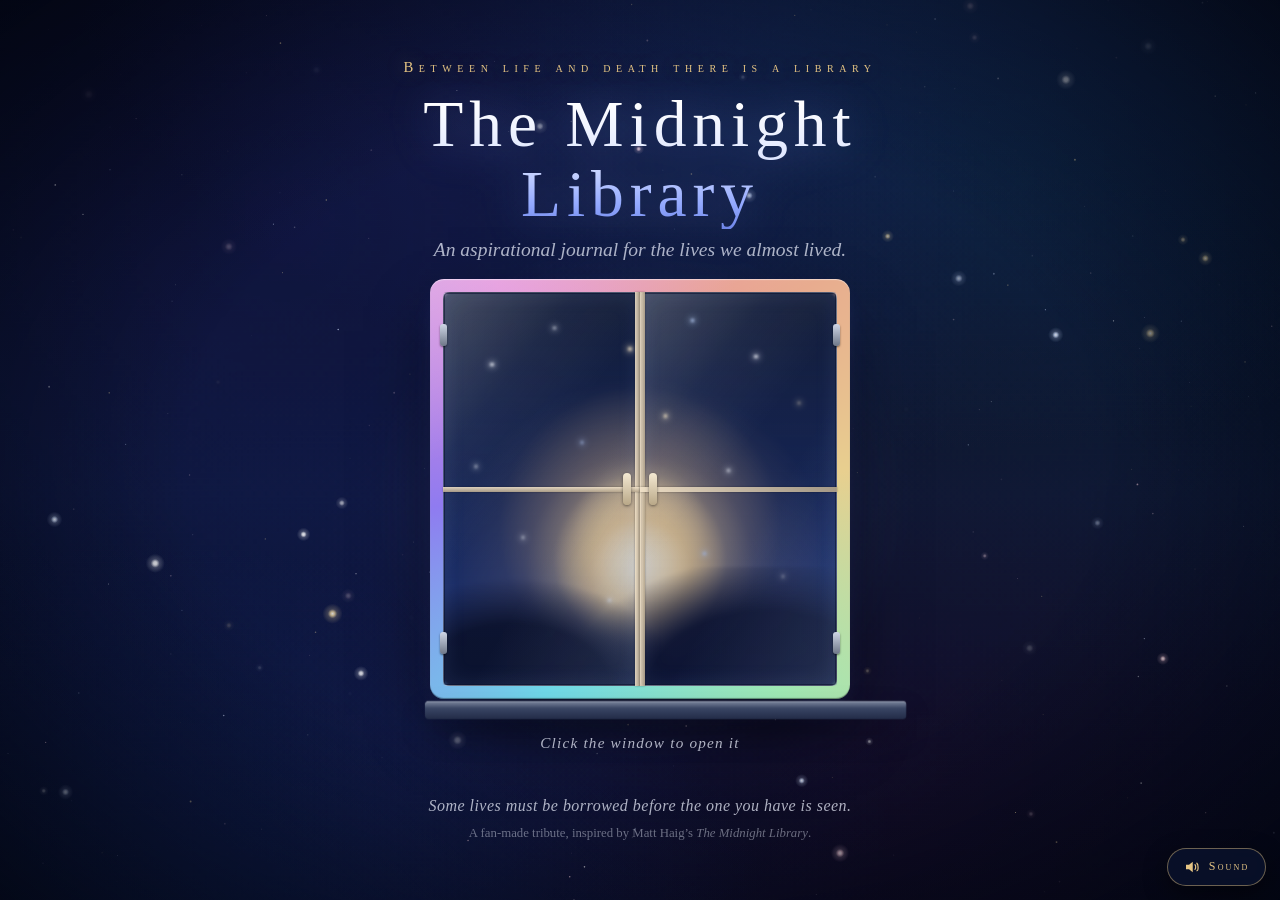
==== commit a7bc4823: "Fix invisible window: restore block sizing; slightly smaller window for laptop fit Co-authored-by: a" ====
--- a/the-midnight-library.html
+++ b/the-midnight-library.html
@@ -126,7 +126,7 @@
 
 .scene {
   position: relative;
-  width: min(64vmin, 470px);
+  width: min(58vmin, 420px);
   margin: 0 auto clamp(0.8rem, 2vh, 1.5rem);
   display: flex; flex-direction: column; align-items: center;
 }
@@ -145,6 +145,8 @@
 }
 
 .window3d {
+  display: block;
+  width: 100%;
   position: relative; z-index: 1;
   background: none; border: none; padding: 0; cursor: pointer;
   perspective: 1250px;
@@ -155,6 +157,7 @@
 
 .window-tilt {
   display: block;
+  width: 100%;
   transform-style: preserve-3d;
   transform: rotateX(var(--rx, 0deg)) rotateY(var(--ry, 0deg));
   transition: transform 0.5s cubic-bezier(0.2, 0.8, 0.2, 1);
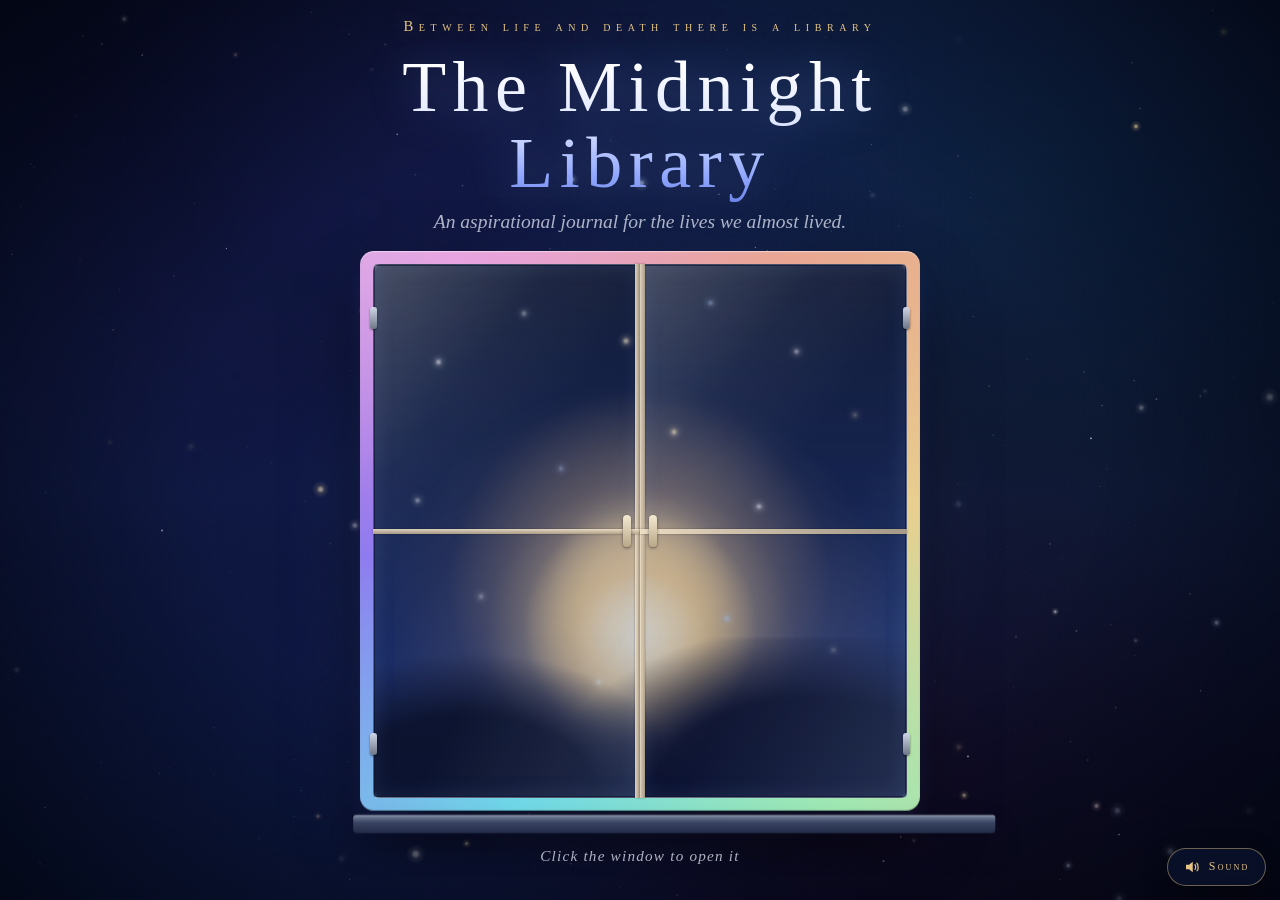
==== commit a6ef6f1a: "Bring back the big window; add cinematic motion language (reveals, smooth scroll, scrollbar, easing)" ====
--- a/the-midnight-library.html
+++ b/the-midnight-library.html
@@ -57,11 +57,24 @@
 .screen {
   position: fixed; inset: 0; z-index: 2;
   overflow-y: auto; overflow-x: hidden;
+  scroll-behavior: smooth;
   padding: max(1.1rem, env(safe-area-inset-top)) max(1rem, env(safe-area-inset-right))
            max(1.1rem, env(safe-area-inset-bottom)) max(1rem, env(safe-area-inset-left));
   opacity: 0; visibility: hidden; transform: translateY(16px);
   pointer-events: none;
-  transition: opacity 0.7s ease, transform 0.7s ease, visibility 0s linear 0.7s;
+  transition: opacity 0.7s cubic-bezier(0.2, 0.8, 0.2, 1), transform 0.7s cubic-bezier(0.2, 0.8, 0.2, 1), visibility 0s linear 0.7s;
+}
+
+/* slim starlight scrollbar */
+.screen::-webkit-scrollbar, .p-scroll::-webkit-scrollbar { width: 9px; }
+.screen::-webkit-scrollbar-track, .p-scroll::-webkit-scrollbar-track { background: rgba(6, 10, 28, 0.6); }
+.screen::-webkit-scrollbar-thumb, .p-scroll::-webkit-scrollbar-thumb {
+  background: linear-gradient(180deg, rgba(230, 197, 132, 0.5), rgba(120, 140, 220, 0.45));
+  border-radius: 6px;
+  border: 2px solid rgba(6, 10, 28, 0.6);
+}
+.screen::-webkit-scrollbar-thumb:hover, .p-scroll::-webkit-scrollbar-thumb:hover {
+  background: linear-gradient(180deg, rgba(230, 197, 132, 0.8), rgba(120, 140, 220, 0.7));
 }
 
 .screen.active {
@@ -107,7 +120,7 @@
 #screen-landing { gap: 0; }
 
 .site-title {
-  font-size: clamp(2.3rem, 6.4vw, 4.1rem);
+  font-size: clamp(2.3rem, 6.8vw, 4.5rem);
   font-weight: normal; letter-spacing: 0.09em; line-height: 1.06;
   background: linear-gradient(180deg, #ffffff 8%, #dfe7ff 48%, #93a9ff 82%, #6f86e8 100%);
   -webkit-background-clip: text; background-clip: text;
@@ -116,6 +129,22 @@
   margin-bottom: 0.6rem;
 }
 
+/* staggered reveal when the landing arrives */
+.stage-landing > * {
+  animation: riseIn 0.9s cubic-bezier(0.2, 0.8, 0.2, 1) both;
+}
+.stage-landing > *:nth-child(1) { animation-delay: 0.05s; }
+.stage-landing > *:nth-child(2) { animation-delay: 0.16s; }
+.stage-landing > *:nth-child(3) { animation-delay: 0.27s; }
+.stage-landing > *:nth-child(4) { animation-delay: 0.38s; }
+.stage-landing > *:nth-child(5) { animation-delay: 0.52s; }
+.stage-landing > *:nth-child(6) { animation-delay: 0.64s; }
+
+@keyframes riseIn {
+  from { opacity: 0; transform: translateY(22px); }
+  to   { opacity: 1; transform: none; }
+}
+
 .site-sub {
   color: var(--ink-dim); font-style: italic;
   font-size: clamp(1rem, 2.3vw, 1.22rem);
@@ -126,7 +155,7 @@
 
 .scene {
   position: relative;
-  width: min(58vmin, 420px);
+  width: min(72vmin, 560px);
   margin: 0 auto clamp(0.8rem, 2vh, 1.5rem);
   display: flex; flex-direction: column; align-items: center;
 }
@@ -371,7 +400,7 @@
   color: #fff8e7;
   transform: translateY(-1px);
 }
-.btn:active { transform: translateY(0); }
+.btn:active { transform: translateY(0) scale(0.97); }
 .btn:focus-visible { outline: 2px dashed var(--gold); outline-offset: 4px; }
 .btn-ghost { border-color: rgba(238, 242, 255, 0.25); color: var(--ink-dim); }
 .btn-ghost:hover { color: var(--ink); border-color: rgba(238,242,255,.5); box-shadow: 0 0 20px rgba(238, 242, 255, 0.15); }
@@ -428,6 +457,12 @@
   margin: 0.4rem 0 1.8rem;
   perspective: 1000px;
 }
+
+.shelf .book { animation: riseIn 0.75s cubic-bezier(0.2, 0.8, 0.2, 1) both; }
+.shelf .book:nth-child(2) { animation-delay: 0.13s; }
+.shelf .book:nth-child(3) { animation-delay: 0.26s; }
+
+.card { animation: riseIn 0.8s cubic-bezier(0.2, 0.8, 0.2, 1) 0.08s both; }
 
 .book {
   --c1: #3730a3; --c2: #7c3aed;
@@ -603,8 +638,8 @@
 /* ---------------- responsive ---------------- */
 
 @media (max-width: 720px) {
-  .scene { width: min(78vw, 400px); }
-  .site-title { font-size: clamp(2rem, 9vw, 3rem); }
+  .scene { width: min(82vw, 460px); }
+  .site-title { font-size: clamp(2rem, 9vw, 3.2rem); }
   .book { width: 172px; height: 236px; }
   .book .btitle { top: 42px; bottom: 40px; font-size: 0.94rem; }
   .book .brole { font-size: 0.7rem; }
@@ -623,10 +658,11 @@
 }
 
 @media (max-height: 560px) {
-  .scene { width: min(52vh, 380px); }
-  .site-title { font-size: clamp(1.6rem, 4.5vh, 2.4rem); }
+  .scene { width: min(58vh, 440px); }
+  .site-title { font-size: clamp(1.6rem, 5vh, 2.5rem); }
   .site-sub { margin-bottom: 0.5rem; }
   .landing-foot { margin-top: 0.8rem; }
+  .stage-landing > * { animation-delay: 0s; }
 }
 
 @media (prefers-reduced-motion: reduce) {
